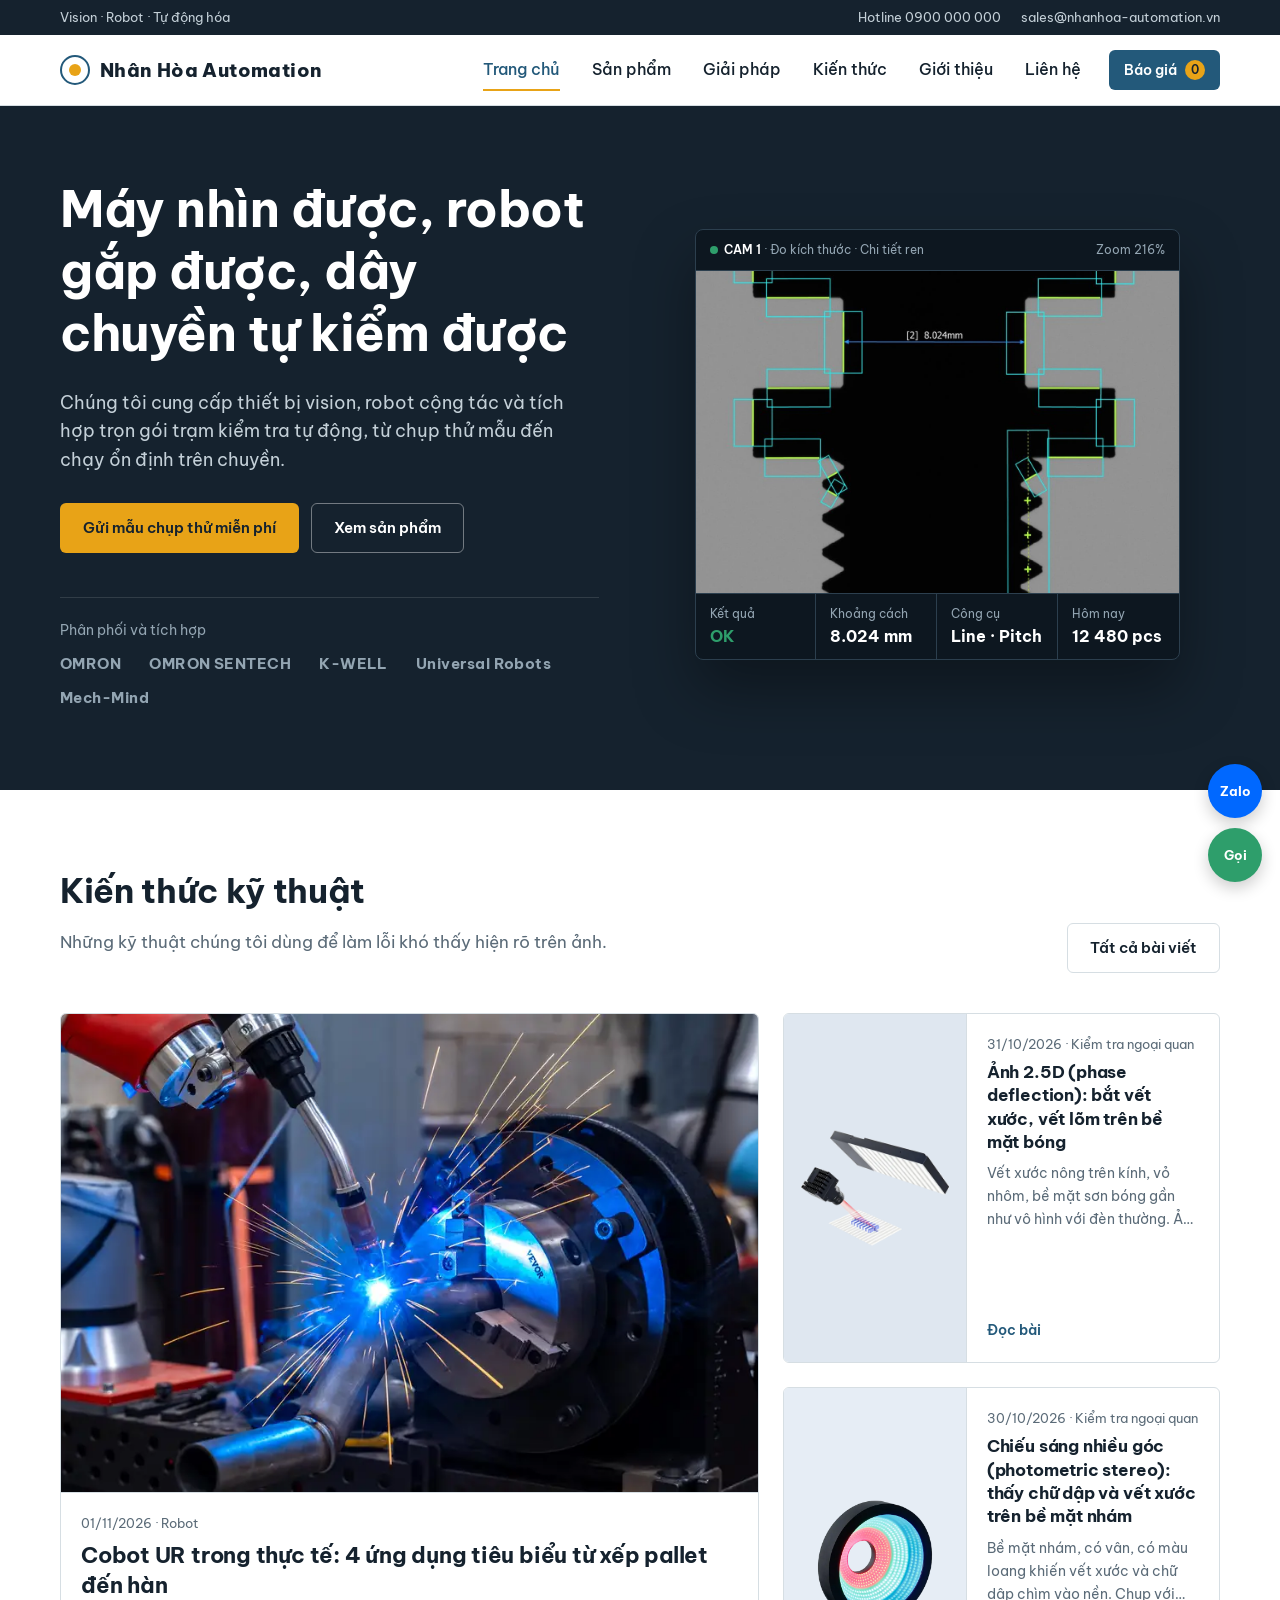
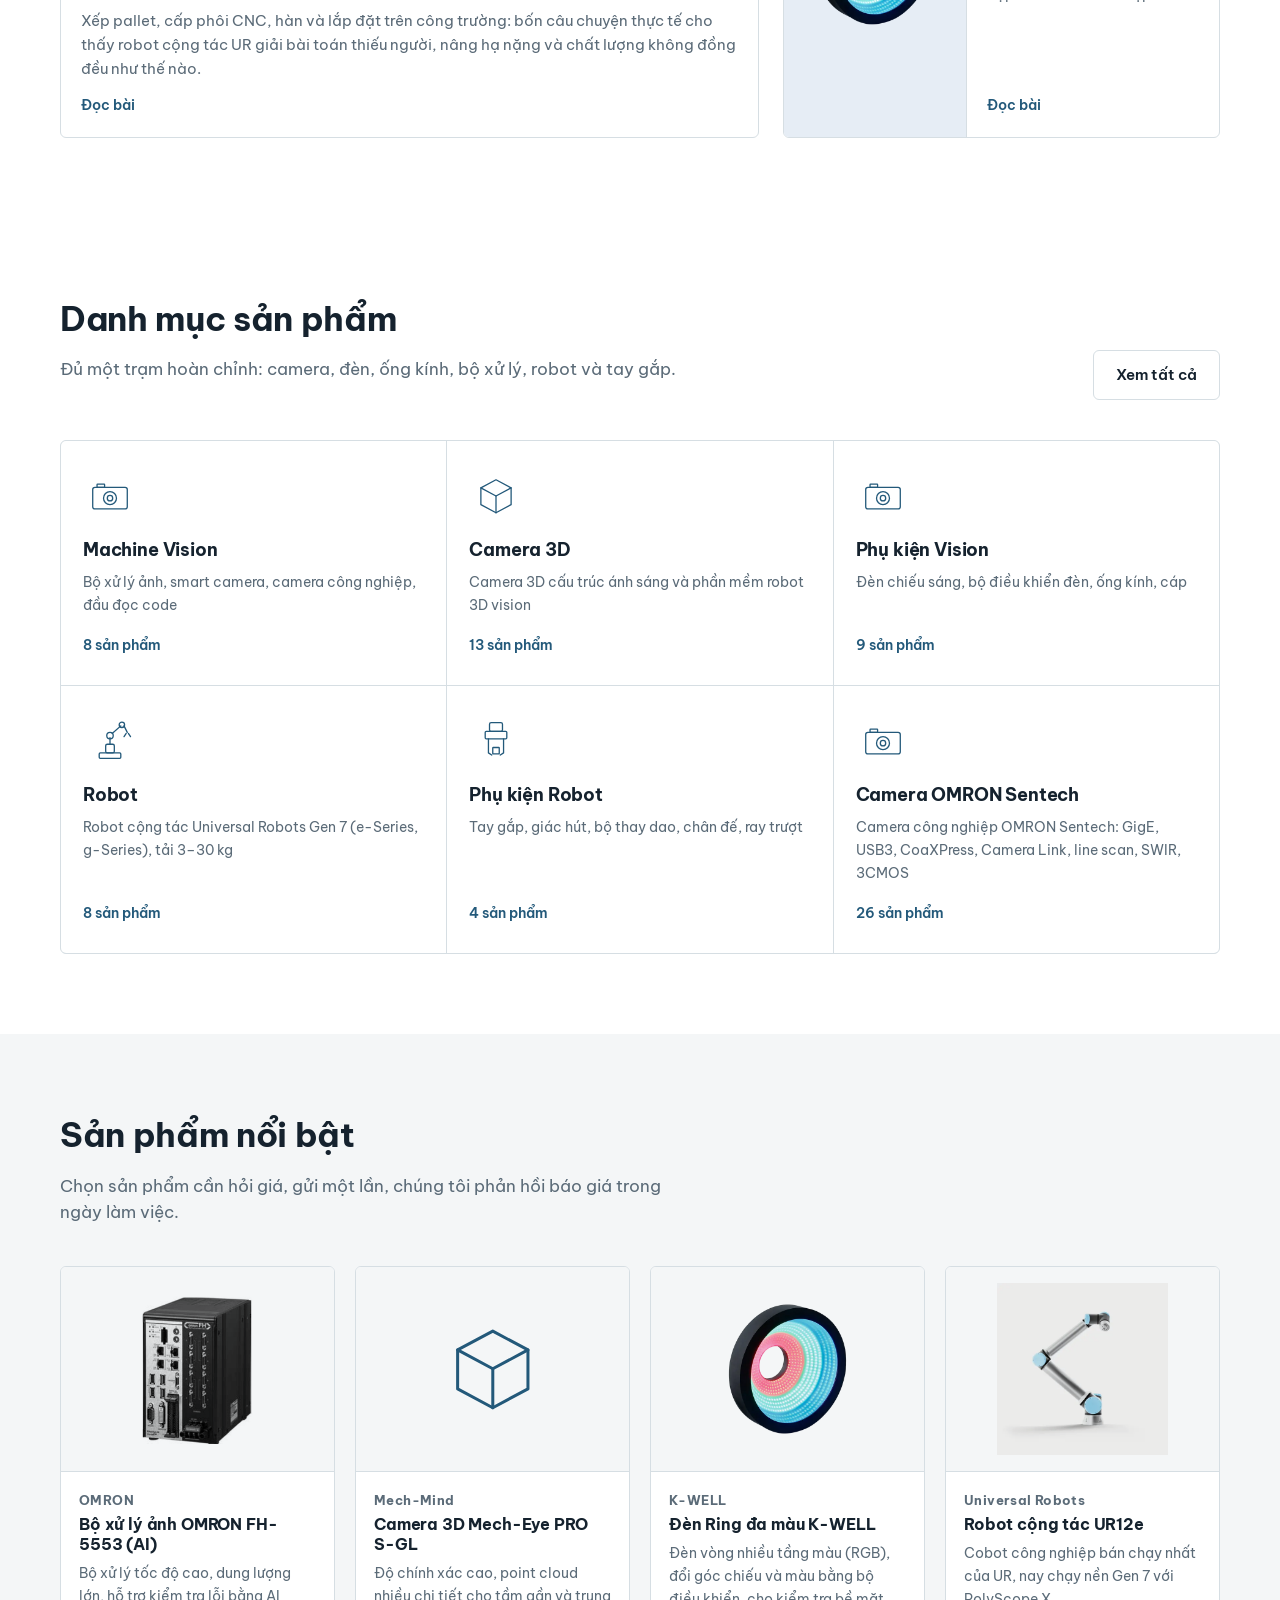
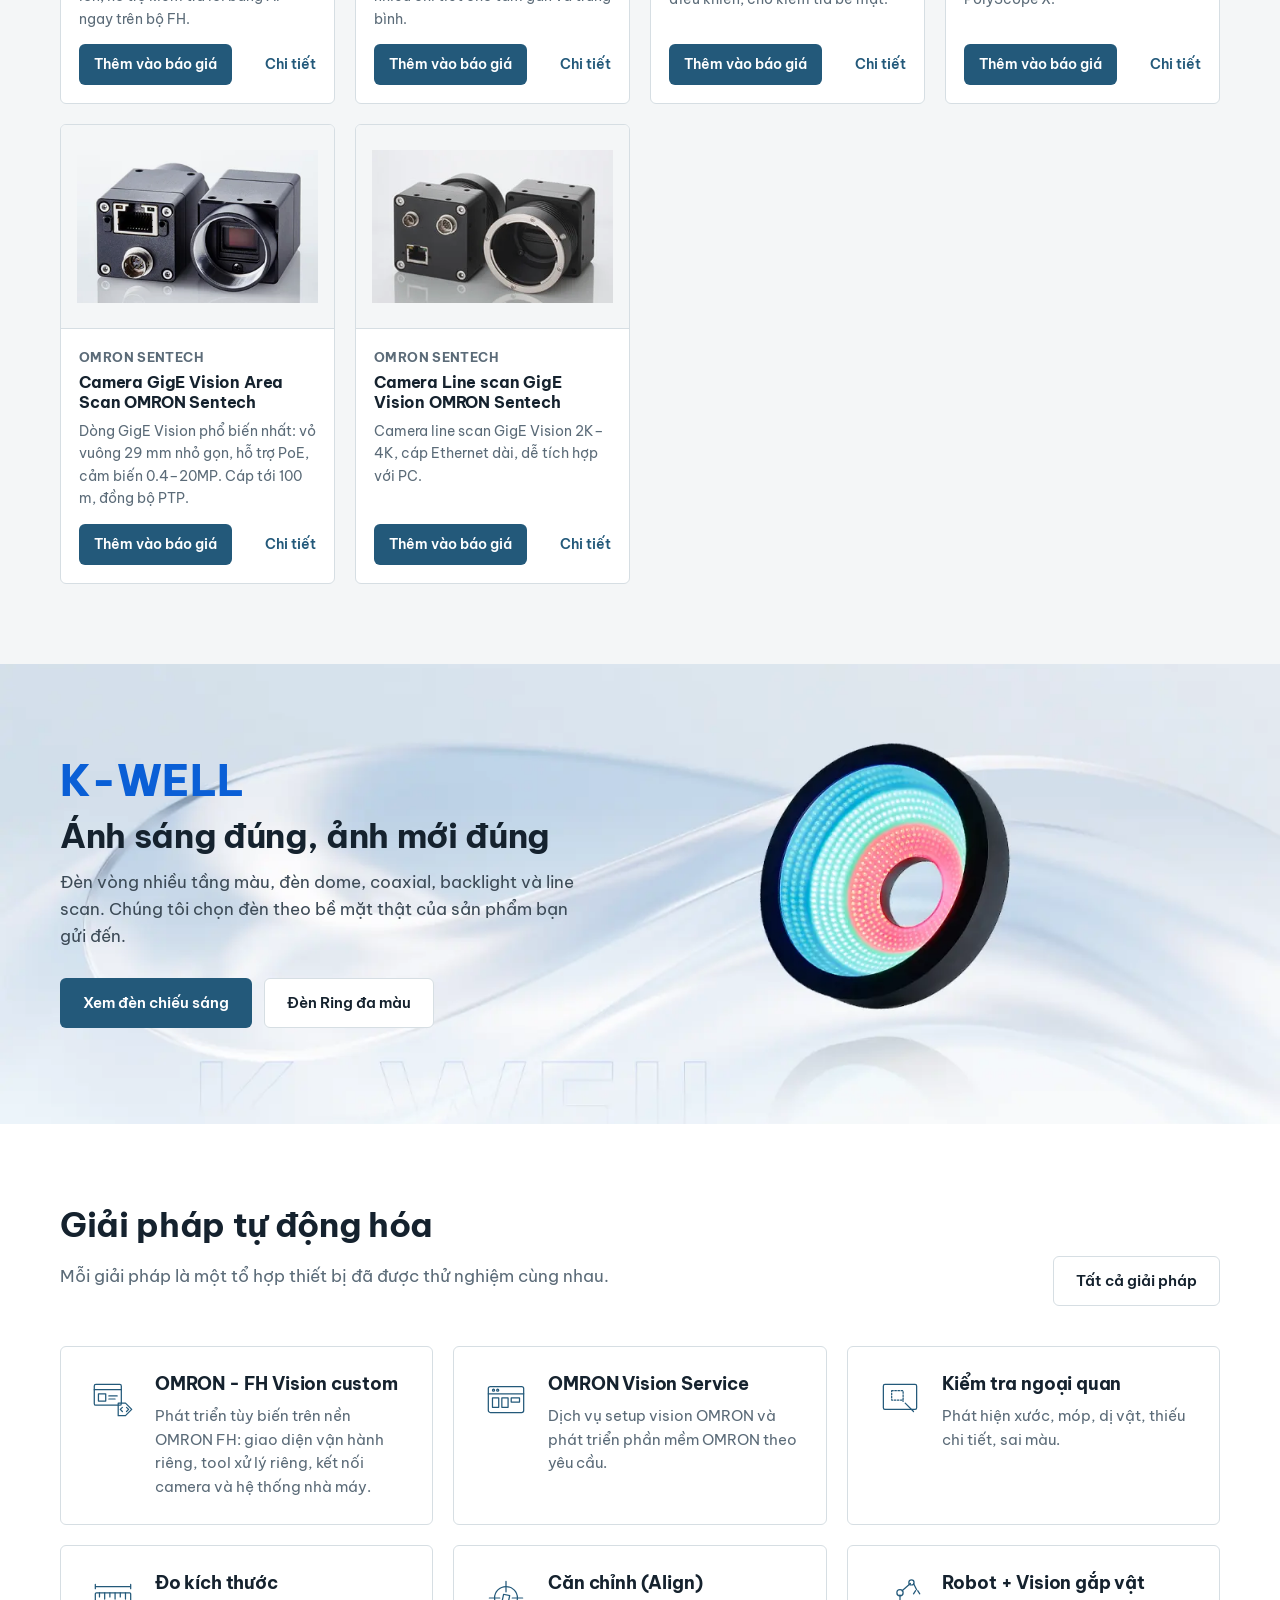
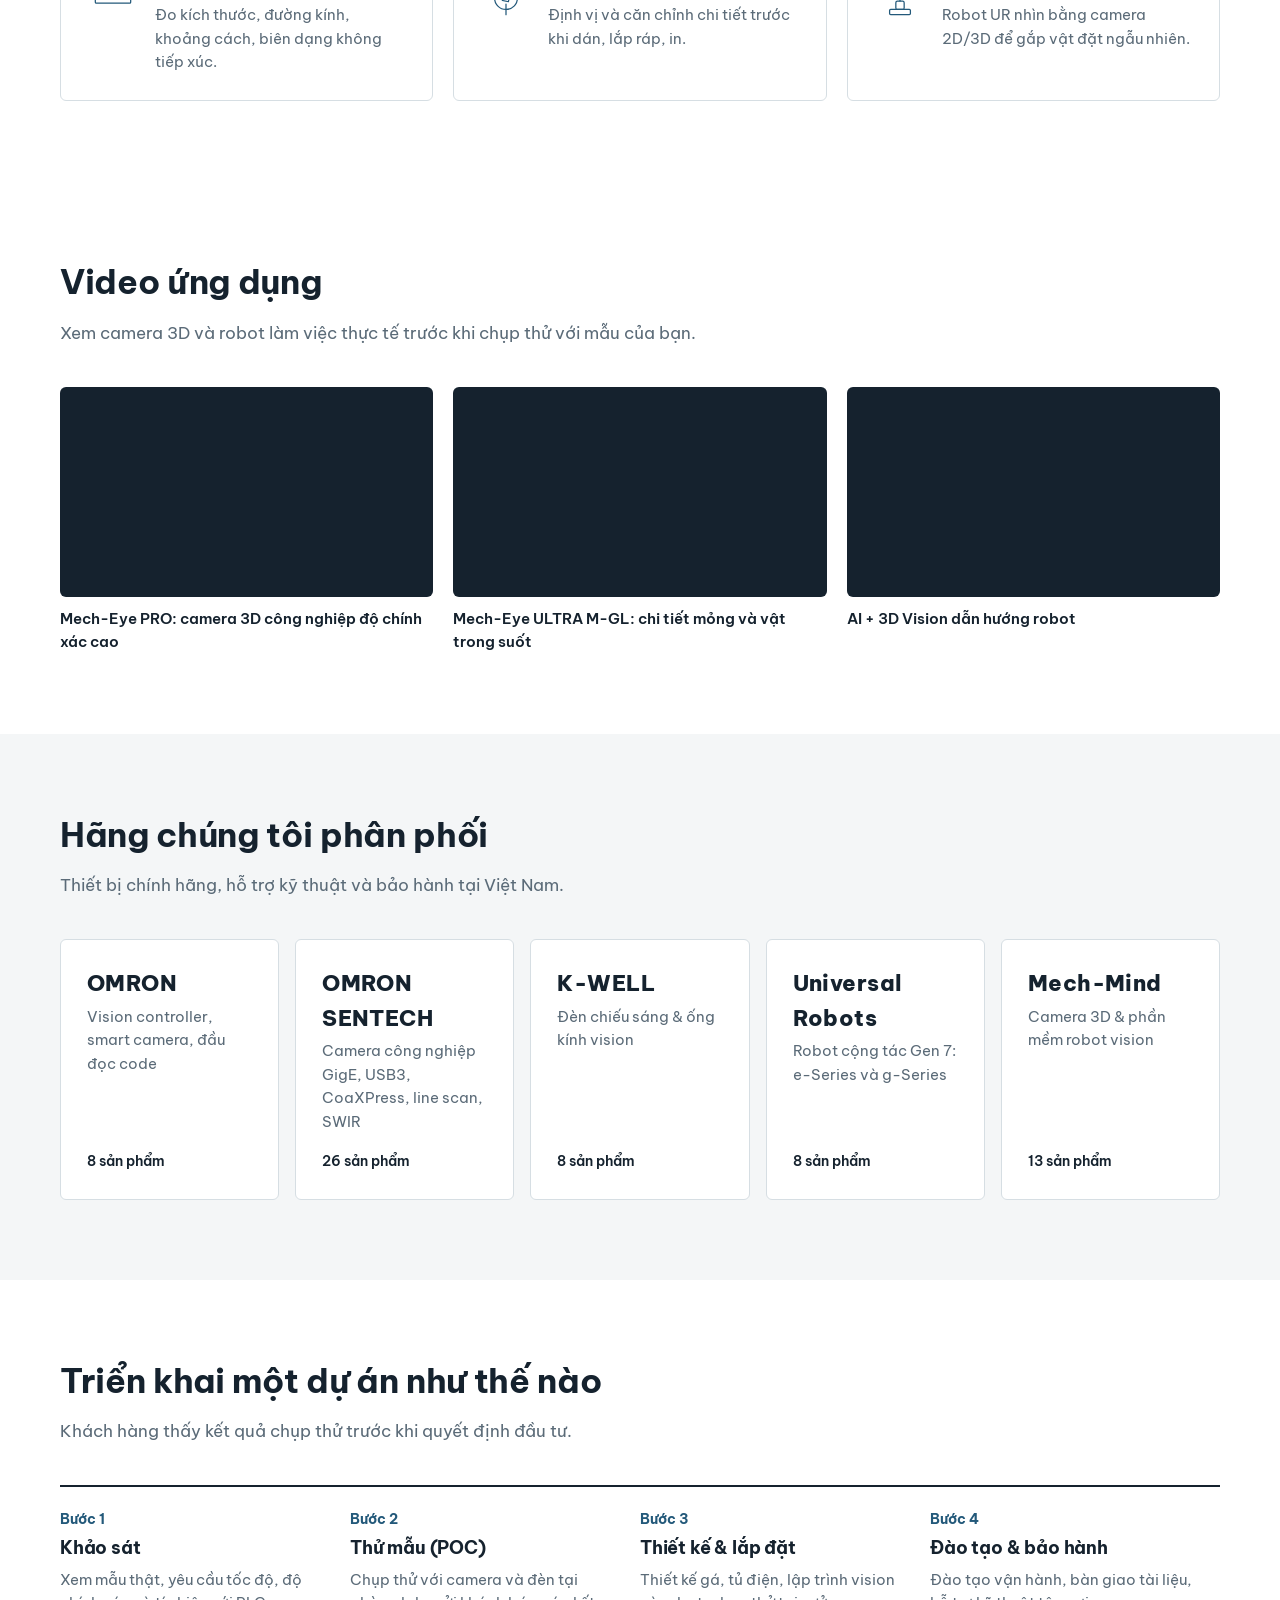
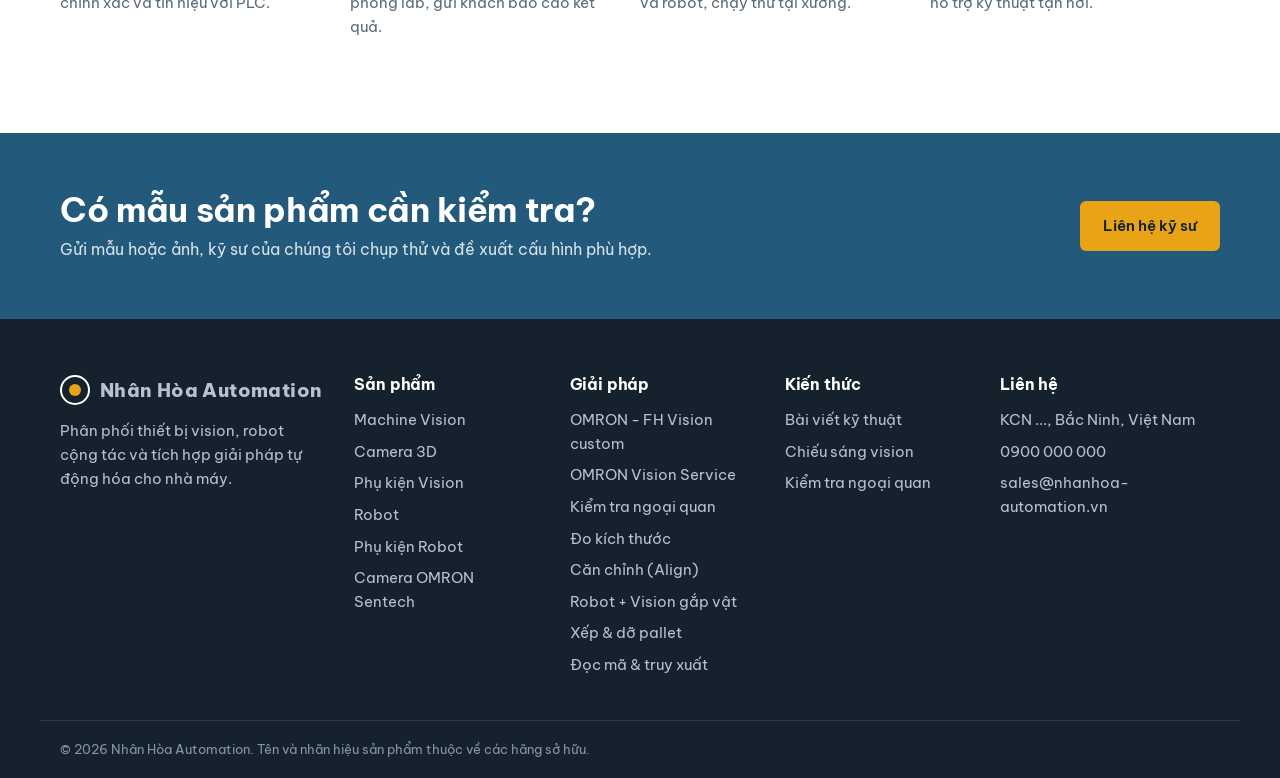
==== index.html @ 7211606a "Website Nhân Hòa Automation: vision, robot và giải pháp tự động hóa Co-Authored-By: Claude Opus 5.5 " ====
<!doctype html>
<html lang="vi">
<head>
  <meta charset="utf-8">
  <meta name="viewport" content="width=device-width, initial-scale=1">
  <title>{SITE} – Thiết bị vision, robot cộng tác và giải pháp tự động hóa</title>
  <meta name="description" content="Phân phối OMRON vision, đèn K-WELL, robot Universal Robots, camera 3D Mech-Mind và tích hợp giải pháp kiểm tra tự động.">
  <link rel="preconnect" href="https://fonts.googleapis.com">
  <link rel="preconnect" href="https://fonts.gstatic.com" crossorigin>
  <link href="https://fonts.googleapis.com/css2?family=Be+Vietnam+Pro:wght@400;500;600;700;800&display=swap" rel="stylesheet">
  <link rel="stylesheet" href="assets/css/style.css">
</head>
<body>
  <header id="site-header"></header>

  <main>
    <!-- HERO -->
    <section class="hero">
      <div class="container hero-in">
        <div>
          <h1>Máy nhìn được, robot gắp được, dây chuyền tự kiểm được</h1>
          <p class="hero-lead">Chúng tôi cung cấp thiết bị vision, robot cộng tác và tích hợp trọn gói trạm kiểm tra tự động, từ chụp thử mẫu đến chạy ổn định trên chuyền.</p>
          <div class="hero-actions">
            <a href="bao-gia.html#lien-he" class="btn btn-amber">Gửi mẫu chụp thử miễn phí</a>
            <a href="san-pham.html" class="btn btn-outline-light">Xem sản phẩm</a>
          </div>
          <div class="hero-brands">
            <span>Phân phối và tích hợp</span>
            <a href="san-pham.html?brand=omron" style="color:inherit">OMRON</a>
            <a href="san-pham.html?brand=sentech" style="color:inherit">OMRON SENTECH</a>
            <a href="san-pham.html?brand=kwell" style="color:inherit">K-WELL</a>
            <a href="san-pham.html?brand=ur" style="color:inherit">Universal Robots</a>
            <a href="san-pham.html?brand=mechmind" style="color:inherit">Mech-Mind</a>
          </div>
        </div>

        <!-- Khung kết quả kiểm tra minh họa -->
        <figure class="viewport" aria-label="Màn hình đo kích thước bằng vision">
          <div class="vp-bar">
            <span><span class="vp-dot"></span><b>CAM 1</b> · Đo kích thước · Chi tiết ren</span>
            <span>Zoom 216%</span>
          </div>
          <div class="vp-stage vp-photo">
            <img src="assets/img/hero/dimension.webp" alt="Màn hình đo kích thước ren trên bộ xử lý ảnh OMRON: khoảng cách 8.024 mm" width="1200" height="800">
          </div>
          <div class="vp-result">
            <div>Kết quả<strong class="is-ok">OK</strong></div>
            <div>Khoảng cách<strong>8.024 mm</strong></div>
            <div>Công cụ<strong>Line · Pitch</strong></div>
            <div>Hôm nay<strong>12 480 pcs</strong></div>
          </div>
        </figure>
      </div>
    </section>

    <!-- BÀI VIẾT NỔI BẬT -->
    <section class="section section-articles">
      <div class="container">
        <div class="section-head section-head-row">
          <div>
            <h2>Kiến thức kỹ thuật</h2>
            <p>Những kỹ thuật chúng tôi dùng để làm lỗi khó thấy hiện rõ trên ảnh.</p>
          </div>
          <a href="kien-thuc.html" class="btn btn-ghost">Tất cả bài viết</a>
        </div>
        <div class="agrid agrid-home" id="article-grid"></div>
      </div>
    </section>

    <!-- DANH MỤC -->
    <section class="section">
      <div class="container">
        <div class="section-head section-head-row">
          <div>
            <h2>Danh mục sản phẩm</h2>
            <p>Đủ một trạm hoàn chỉnh: camera, đèn, ống kính, bộ xử lý, robot và tay gắp.</p>
          </div>
          <a href="san-pham.html" class="btn btn-ghost">Xem tất cả</a>
        </div>
        <div class="cat-grid" id="cat-grid"></div>
      </div>
    </section>

    <!-- SẢN PHẨM NỔI BẬT -->
    <section class="section section-alt">
      <div class="container">
        <div class="section-head">
          <h2>Sản phẩm nổi bật</h2>
          <p>Chọn sản phẩm cần hỏi giá, gửi một lần, chúng tôi phản hồi báo giá trong ngày làm việc.</p>
        </div>
        <div class="pgrid" id="hot-grid"></div>
      </div>
    </section>

    <!-- ĐÈN K-WELL -->
    <section class="light-feature" id="light-feature">
      <div class="container light-feature-in">
        <p class="light-brand">K-WELL</p>
        <h2>Ánh sáng đúng, ảnh mới đúng</h2>
        <p>Đèn vòng nhiều tầng màu, đèn dome, coaxial, backlight và line scan. Chúng tôi chọn đèn theo bề mặt thật của sản phẩm bạn gửi đến.</p>
        <div class="hero-actions">
          <a href="san-pham.html?cat=accessory&sub=lighting" class="btn btn-primary">Xem đèn chiếu sáng</a>
          <a href="chi-tiet.html?id=kwell-ring" class="btn btn-ghost">Đèn Ring đa màu</a>
        </div>
      </div>
    </section>

    <!-- GIẢI PHÁP -->
    <section class="section">
      <div class="container">
        <div class="section-head section-head-row">
          <div>
            <h2>Giải pháp tự động hóa</h2>
            <p>Mỗi giải pháp là một tổ hợp thiết bị đã được thử nghiệm cùng nhau.</p>
          </div>
          <a href="giai-phap.html" class="btn btn-ghost">Tất cả giải pháp</a>
        </div>
        <div class="sol-grid" id="sol-grid"></div>
      </div>
    </section>

    <!-- VIDEO -->
    <section class="section">
      <div class="container">
        <div class="section-head">
          <h2>Video ứng dụng</h2>
          <p>Xem camera 3D và robot làm việc thực tế trước khi chụp thử với mẫu của bạn.</p>
        </div>
        <div class="video-grid" id="video-grid"></div>
      </div>
    </section>

    <!-- HÃNG -->
    <section class="section section-alt" id="gioi-thieu">
      <div class="container">
        <div class="section-head">
          <h2>Hãng chúng tôi phân phối</h2>
          <p>Thiết bị chính hãng, hỗ trợ kỹ thuật và bảo hành tại Việt Nam.</p>
        </div>
        <div class="brand-grid" id="brand-grid"></div>
      </div>
    </section>

    <!-- QUY TRÌNH -->
    <section class="section">
      <div class="container">
        <div class="section-head">
          <h2>Triển khai một dự án như thế nào</h2>
          <p>Khách hàng thấy kết quả chụp thử trước khi quyết định đầu tư.</p>
        </div>
        <ol class="process" id="process"></ol>
      </div>
    </section>

    <!-- CTA -->
    <section class="cta">
      <div class="container cta-in">
        <div>
          <h2>Có mẫu sản phẩm cần kiểm tra?</h2>
          <p>Gửi mẫu hoặc ảnh, kỹ sư của chúng tôi chụp thử và đề xuất cấu hình phù hợp.</p>
        </div>
        <a href="bao-gia.html#lien-he" class="btn btn-amber">Liên hệ kỹ sư</a>
      </div>
    </section>
  </main>

  <footer id="site-footer" class="site-footer"></footer>

  <script src="assets/js/data.js"></script>
  <script src="assets/js/sentech.js"></script>
  <script src="assets/js/main.js"></script>
  <script src="assets/js/articles.js"></script>
  <script>
    initPage("home");

    document.getElementById("article-grid").innerHTML = ARTICLES.filter((a) => a.featured)
      .sort((a, b) => b.date.localeCompare(a.date)).slice(0, 3).map(articleCard).join("");

    document.getElementById("cat-grid").innerHTML = CATEGORIES.map((c) => {
      const n = PRODUCTS.filter((p) => p.cat === c.id).length;
      return `<a class="cat-item" href="san-pham.html?cat=${c.id}">
        ${iconSVG(c.icon)}
        <h3>${c.name}</h3>
        <p>${c.desc}</p>
        <span class="count">${n} sản phẩm</span>
      </a>`;
    }).join("");

    document.getElementById("hot-grid").innerHTML =
      PRODUCTS.filter((p) => p.hot).map(productCard).join("");

    document.getElementById("sol-grid").innerHTML = SOLUTIONS.slice(0, 6).map((s) => `
      <a class="sol-card" href="${s.link || "giai-phap.html#" + s.id}">
        ${iconSVG(s.icon)}
        <div><h3>${s.name}</h3><p>${s.short}</p></div>
      </a>`).join("");

    document.getElementById("light-feature").style.backgroundImage = `url("${LIGHT_BANNER}")`;

    document.getElementById("video-grid").innerHTML = VIDEOS.map((v) =>
      `<figure class="video-item">${videoEmbed(v.id, v.title)}<figcaption>${v.title}</figcaption></figure>`).join("");

    document.getElementById("brand-grid").innerHTML = BRANDS.filter((b) => b.id !== "other").map((b) => `
      <a class="brand-card" href="san-pham.html?brand=${b.id}">
        <span class="brand-name">${b.name}</span>
        <p>${b.note}</p>
        <span class="link-more">${PRODUCTS.filter((p) => p.brand === b.id).length} sản phẩm</span>
      </a>`).join("");

    document.getElementById("process").innerHTML = PROCESS.map((s) =>
      `<li><h3>${s.name}</h3><p>${s.text}</p></li>`).join("");
  </script>
</body>
</html>
---- assets/css/style.css ----
/* =========================================================
   Màu & chữ — đổi màu thương hiệu ở đây
   ========================================================= */
:root {
  --ink: #15222e;        /* chữ chính, nền tối */
  --steel: #23597a;      /* màu thương hiệu */
  --steel-2: #1a4560;
  --amber: #e8a317;      /* điểm nhấn — màu đèn vision */
  --paper: #f4f6f7;      /* nền phụ */
  --white: #ffffff;
  --line: #d6dee3;
  --muted: #5b6b78;
  --ok: #2e9e6b;
  --ng: #d2453a;
  --radius: 6px;
  --shadow: 0 1px 2px rgba(21, 34, 46, .06), 0 6px 18px rgba(21, 34, 46, .06);
  --font: "Be Vietnam Pro", system-ui, -apple-system, "Segoe UI", sans-serif;
  --container: 1200px;
}

* { box-sizing: border-box; }
html { scroll-behavior: smooth; }
body {
  margin: 0;
  font-family: var(--font);
  font-size: 16px;
  line-height: 1.6;
  color: var(--ink);
  background: var(--white);
  -webkit-font-smoothing: antialiased;
}
img { max-width: 100%; display: block; }
a { color: var(--steel); text-decoration: none; }
a:hover { color: var(--steel-2); }
h1, h2, h3, h4 { line-height: 1.25; margin: 0 0 .5em; font-weight: 700; letter-spacing: -.01em; }
h1 { font-size: clamp(2rem, 4.2vw, 3.1rem); }
h2 { font-size: clamp(1.55rem, 2.8vw, 2.1rem); }
h3 { font-size: 1.1rem; }
p { margin: 0 0 1em; }
:focus-visible { outline: 3px solid var(--amber); outline-offset: 2px; }

.container { max-width: var(--container); margin: 0 auto; padding: 0 20px; }
.section { padding: 80px 0; }
.section-alt { background: var(--paper); }
.section-head { max-width: 640px; margin-bottom: 40px; }
.section-head p { color: var(--muted); font-size: 1.05rem; }
.section-head-row { display: flex; justify-content: space-between; align-items: end; gap: 24px; flex-wrap: wrap; max-width: none; }

/* ---------- Nút ---------- */
.btn {
  display: inline-flex; align-items: center; justify-content: center; gap: 8px;
  padding: 12px 22px; border-radius: var(--radius); border: 1.5px solid transparent;
  font: inherit; font-weight: 600; font-size: .95rem; cursor: pointer;
  transition: background .15s, color .15s, border-color .15s;
}
.btn-sm { padding: 8px 14px; font-size: .88rem; }
.btn-primary { background: var(--steel); color: var(--white); }
.btn-primary:hover { background: var(--steel-2); color: var(--white); }
.btn-amber { background: var(--amber); color: var(--ink); }
.btn-amber:hover { background: #d29313; color: var(--ink); }
.btn-ghost { border-color: var(--line); color: var(--ink); background: var(--white); }
.btn-ghost:hover { border-color: var(--steel); color: var(--steel); }
.btn-outline-light { border-color: rgba(255,255,255,.4); color: var(--white); }
.btn-outline-light:hover { border-color: var(--white); color: var(--white); }
.link-more { font-weight: 600; font-size: .9rem; }

/* ---------- Header ---------- */
.topbar { background: var(--ink); color: #c4d0d8; font-size: .82rem; }
.topbar-in { display: flex; justify-content: space-between; gap: 16px; padding: 7px 20px; }
.topbar a { color: #c4d0d8; }
.topbar a:hover { color: var(--white); }
.topbar-r { display: flex; gap: 20px; }

.navbar { background: var(--white); border-bottom: 1px solid var(--line); position: sticky; top: 0; z-index: 50; }
.navbar-in { display: flex; align-items: center; justify-content: space-between; height: 70px; }

.logo { display: flex; align-items: center; gap: 10px; color: var(--ink); font-weight: 800; font-size: 1.2rem; letter-spacing: .02em; }
.logo:hover { color: var(--ink); }
.logo-mark { width: 30px; height: 30px; border: 2.5px solid var(--steel); border-radius: 50%; position: relative; display: inline-block; }
.logo-mark i { position: absolute; inset: 7px; border-radius: 50%; background: var(--amber); }
.logo-light, .logo-light:hover { color: var(--white); }
.logo-light .logo-mark { border-color: var(--white); }

.main-nav { display: flex; align-items: center; gap: 4px; }
.nav-link { color: var(--ink); font-weight: 500; padding: 24px 14px; display: block; position: relative; }
.nav-link:hover { color: var(--steel); }
.nav-link.is-active { color: var(--steel); }
.nav-link.is-active::after { content: ""; position: absolute; left: 14px; right: 14px; bottom: 16px; height: 2px; background: var(--amber); }
.nav-quote { margin-left: 10px; }
.badge { background: var(--amber); color: var(--ink); border-radius: 999px; min-width: 20px; height: 20px; font-size: .75rem; display: inline-grid; place-items: center; padding: 0 6px; }
.menu-toggle { display: none; }
.logo, .nav-link, .nav-quote { white-space: nowrap; }
@media (max-width: 1180px) and (min-width: 901px) {
  .nav-link { padding-left: 9px; padding-right: 9px; font-size: .94rem; }
  .nav-link.is-active::after { left: 9px; right: 9px; }
  .logo { font-size: 1.05rem; }
  .nav-quote { margin-left: 6px; }
}

/* Mega menu */
.has-mega, .has-drop { position: static; }
.has-drop { position: relative; }
.mega {
  position: absolute; left: 0; right: 0; top: 100%;
  background: var(--white); border-top: 1px solid var(--line); border-bottom: 3px solid var(--steel);
  box-shadow: 0 16px 30px rgba(21,34,46,.12);
  visibility: hidden; opacity: 0; transform: translateY(-6px);
  transition: opacity .15s, transform .15s, visibility .15s;
}
.has-mega:hover .mega, .has-mega:focus-within .mega { visibility: visible; opacity: 1; transform: none; }
.mega-in { display: grid; grid-template-columns: 1fr 240px; gap: 32px; padding: 28px 20px; }
.mega-cols { display: grid; grid-template-columns: repeat(6, 1fr); gap: 18px; }
.mega-more { color: var(--steel) !important; font-weight: 600; }
.mega-head { display: flex; align-items: center; gap: 8px; font-weight: 700; color: var(--ink); margin-bottom: 10px; font-size: .95rem; }
.mega-head .ill.mini { width: 26px; height: 26px; color: var(--steel); flex: none; }
.mega-col ul { list-style: none; margin: 0; padding: 0; }
.mega-col li a { display: block; color: var(--muted); font-size: .88rem; padding: 4px 0; }
.mega-col li a:hover { color: var(--steel); }
.mega-side { border-left: 1px solid var(--line); padding-left: 28px; }
.mega-label { font-weight: 700; margin-bottom: 10px; font-size: .95rem; }
.mega-brands { display: grid; gap: 6px; margin-bottom: 18px; }
.mega-brands a { padding: 8px 12px; border: 1px solid var(--line); border-radius: var(--radius); color: var(--ink); font-weight: 600; font-size: .88rem; }
.mega-brands a:hover { border-color: var(--steel); color: var(--steel); }

.drop {
  position: absolute; top: 100%; left: 0; min-width: 240px; list-style: none; margin: 0; padding: 8px 0;
  background: var(--white); border: 1px solid var(--line); border-top: 3px solid var(--steel);
  box-shadow: 0 16px 30px rgba(21,34,46,.12);
  visibility: hidden; opacity: 0; transition: opacity .15s, visibility .15s;
}
.has-drop:hover .drop, .has-drop:focus-within .drop { visibility: visible; opacity: 1; }
.drop a { display: block; padding: 8px 18px; color: var(--ink); font-size: .92rem; }
.drop a:hover { background: var(--paper); color: var(--steel); }

/* ---------- Hero: khung camera kiểm tra ---------- */
.hero { background: var(--ink); color: var(--white); padding: 72px 0 80px; overflow: hidden; }
.hero-in { display: grid; grid-template-columns: 1fr 1.05fr; gap: 56px; align-items: center; }
.hero h1 { color: var(--white); }
.hero-lead { color: #c4d0d8; font-size: 1.12rem; max-width: 520px; }
.hero-actions { display: flex; gap: 12px; flex-wrap: wrap; margin-top: 28px; }
.hero-brands { margin-top: 44px; padding-top: 22px; border-top: 1px solid rgba(255,255,255,.12); display: flex; flex-wrap: wrap; gap: 10px 28px; color: #93a5b2; font-weight: 700; font-size: .95rem; letter-spacing: .03em; }
.hero-brands span:first-child { font-weight: 400; letter-spacing: 0; color: #93a5b2; width: 100%; font-size: .85rem; }

.viewport {
  position: relative; border-radius: 8px; overflow: hidden;
  background: #0d1720; border: 1px solid #2c3f4e;
  box-shadow: 0 30px 60px rgba(0,0,0,.35);
}
.vp-bar { display: flex; justify-content: space-between; align-items: center; padding: 10px 14px; font-size: .78rem; color: #93a5b2; border-bottom: 1px solid #2c3f4e; font-variant-numeric: tabular-nums; }
.vp-bar b { color: var(--white); font-weight: 600; }
.vp-dot { display: inline-block; width: 8px; height: 8px; border-radius: 50%; background: var(--ok); margin-right: 6px; }
.vp-stage { position: relative; aspect-ratio: 4 / 3; }
.vp-stage svg { width: 100%; height: 100%; display: block; }
.vp-stage.vp-photo { aspect-ratio: 3 / 2; background: #000; }
.vp-photo img { width: 100%; height: 100%; object-fit: cover; display: block; }
.vp-result { display: grid; grid-template-columns: repeat(4, 1fr); border-top: 1px solid #2c3f4e; font-size: .78rem; }
.vp-result div { padding: 10px 14px; border-right: 1px solid #2c3f4e; color: #93a5b2; }
.vp-result div:last-child { border-right: 0; }
.vp-result strong { display: block; color: var(--white); font-size: .98rem; font-variant-numeric: tabular-nums; }
.vp-result .is-ok { color: var(--ok); }
.vp-result .is-ng { color: var(--ng); }

/* hiệu ứng duy nhất: ROI hiện lần lượt khi tải trang */
.roi { opacity: 0; animation: roiIn .4s ease forwards; }
.roi:nth-of-type(1) { animation-delay: .5s; }
.roi:nth-of-type(2) { animation-delay: .9s; }
.roi:nth-of-type(3) { animation-delay: 1.3s; }
.roi:nth-of-type(4) { animation-delay: 1.7s; }
.scanline { animation: scan 2.2s ease-in-out .2s 1 forwards; }
@keyframes roiIn { to { opacity: 1; } }
@keyframes scan { from { transform: translateY(0); opacity: .9; } to { transform: translateY(300px); opacity: 0; } }
@media (prefers-reduced-motion: reduce) {
  .roi { animation: none; opacity: 1; }
  .scanline { display: none; }
}

/* ---------- Danh mục trang chủ ---------- */
.cat-grid { display: grid; grid-template-columns: repeat(3, 1fr); gap: 1px; background: var(--line); border: 1px solid var(--line); border-radius: var(--radius); overflow: hidden; }
.cat-item { background: var(--white); padding: 28px 22px; color: var(--ink); display: flex; flex-direction: column; gap: 10px; transition: background .15s; }
.cat-item:hover { background: var(--paper); color: var(--ink); }
.cat-item .ill { width: 54px; height: 54px; color: var(--steel); }
.cat-item h3 { margin: 6px 0 0; }
.cat-item p { color: var(--muted); font-size: .9rem; margin: 0; }
.cat-item .count { margin-top: auto; padding-top: 8px; font-size: .85rem; font-weight: 600; color: var(--steel); }

/* ---------- Hãng ---------- */
.brand-grid { display: grid; grid-template-columns: repeat(5, 1fr); gap: 16px; }
.brand-card { border: 1px solid var(--line); border-radius: var(--radius); padding: 26px; background: var(--white); color: var(--ink); display: flex; flex-direction: column; }
.brand-card:hover { border-color: var(--steel); color: var(--ink); }
.brand-name { font-size: 1.35rem; font-weight: 800; letter-spacing: .02em; margin-bottom: 4px; }
.brand-card p { color: var(--muted); font-size: .92rem; margin-bottom: 16px; }
.brand-card .link-more { margin-top: auto; }

/* ---------- Thẻ sản phẩm ---------- */
.pgrid { display: grid; grid-template-columns: repeat(auto-fill, minmax(250px, 1fr)); gap: 20px; }
.pcard { background: var(--white); border: 1px solid var(--line); border-radius: var(--radius); display: flex; flex-direction: column; overflow: hidden; }
.pcard:hover { border-color: #b5c3cc; }
.pcard-img { aspect-ratio: 4/3; overflow: hidden; position: relative; background: var(--paper); display: grid; place-items: center; border-bottom: 1px solid var(--line); }
.pcard-img .ill { width: 46%; color: var(--steel); }
.pcard-img img { position: absolute; inset: 0; width: 100%; height: 100%; object-fit: contain; padding: 16px; mix-blend-mode: multiply; }
.pcard-body { padding: 18px; display: flex; flex-direction: column; flex: 1; }
.pcard-brand { font-size: .8rem; font-weight: 700; color: var(--muted); letter-spacing: .03em; }
.pcard-title { font-size: 1rem; margin: 4px 0 8px; }
.pcard-title a { color: var(--ink); }
.pcard-title a:hover { color: var(--steel); }
.pcard-text { font-size: .88rem; color: var(--muted); flex: 1; }
.pcard-actions { display: flex; justify-content: space-between; align-items: center; gap: 10px; }

/* ---------- Giải pháp (trang chủ) ---------- */
.sol-grid { display: grid; grid-template-columns: repeat(3, 1fr); gap: 20px; }
.sol-card { background: var(--white); border: 1px solid var(--line); border-radius: var(--radius); padding: 26px; color: var(--ink); display: grid; grid-template-columns: 52px 1fr; gap: 16px; }
.sol-card:hover { border-color: var(--steel); color: var(--ink); }
.sol-card .ill { width: 52px; height: 52px; color: var(--steel); }
.sol-card p { color: var(--muted); font-size: .92rem; margin: 0; }

/* ---------- Quy trình ---------- */
.process { display: grid; grid-template-columns: repeat(4, 1fr); counter-reset: step; border-top: 2px solid var(--ink); }
.process li { list-style: none; padding: 22px 22px 0 0; counter-increment: step; }
.process li::before { content: "Bước " counter(step); display: block; font-size: .85rem; font-weight: 700; color: var(--steel); margin-bottom: 6px; }
.process p { color: var(--muted); font-size: .92rem; }
.process ol, ol.process { padding: 0; margin: 0; }

/* ---------- CTA ---------- */
.cta { background: var(--steel); color: var(--white); padding: 56px 0; }
.cta-in { display: flex; justify-content: space-between; align-items: center; gap: 24px; flex-wrap: wrap; }
.cta h2 { color: var(--white); margin: 0 0 6px; }
.cta p { margin: 0; color: #d6e4ec; }

/* ---------- Trang sản phẩm ---------- */
.page-head { background: var(--paper); border-bottom: 1px solid var(--line); padding: 36px 0 30px; }
.page-head h1 { font-size: clamp(1.7rem, 3vw, 2.3rem); margin-bottom: 6px; }
.page-head p { color: var(--muted); margin: 0; }
.crumbs { font-size: .85rem; color: var(--muted); margin-bottom: 10px; }
.crumbs a { color: var(--muted); }
.crumbs a:hover { color: var(--steel); }

.shop { display: grid; grid-template-columns: 260px 1fr; gap: 36px; padding: 40px 0 80px; }
.filters { position: sticky; top: 90px; align-self: start; }
.f-group { margin-bottom: 26px; }
.f-group h4 { font-size: .95rem; margin-bottom: 10px; }
.f-list { list-style: none; margin: 0; padding: 0; }
.f-list li { margin: 0; }
.f-btn { width: 100%; text-align: left; background: none; border: 0; padding: 7px 10px; border-radius: 4px; font: inherit; font-size: .9rem; color: var(--ink); cursor: pointer; display: flex; justify-content: space-between; }
.f-btn:hover { background: var(--paper); }
.f-btn.is-active { background: var(--steel); color: var(--white); }
.f-btn small { opacity: .7; }
.f-sub { list-style: none; padding: 0 0 4px 12px; margin: 0; }
.f-sub .f-btn { font-size: .85rem; color: var(--muted); }
.f-sub .f-btn.is-active { color: var(--white); }
.f-check { display: flex; gap: 8px; align-items: center; padding: 5px 0; font-size: .9rem; cursor: pointer; }
.f-check input { accent-color: var(--steel); width: 16px; height: 16px; }

.shop-bar { display: flex; justify-content: space-between; align-items: center; gap: 16px; margin-bottom: 20px; flex-wrap: wrap; }
.search { position: relative; flex: 1; max-width: 380px; }
.search input { width: 100%; padding: 10px 14px; border: 1px solid var(--line); border-radius: var(--radius); font: inherit; font-size: .92rem; }
.search input:focus { outline: none; border-color: var(--steel); box-shadow: 0 0 0 3px rgba(35,89,122,.15); }
.result-count { color: var(--muted); font-size: .9rem; }
.empty { padding: 50px 20px; text-align: center; border: 1px dashed var(--line); border-radius: var(--radius); color: var(--muted); }
.filter-toggle { display: none; }

/* ---------- Chi tiết sản phẩm ---------- */
.pd { display: grid; grid-template-columns: minmax(0, 1fr) minmax(0, 1fr); gap: 48px; padding: 40px 0 60px; }
.pd-img { position: relative; overflow: hidden; background: var(--paper); border: 1px solid var(--line); border-radius: var(--radius); aspect-ratio: 1; display: grid; place-items: center; }
.pd-img .ill { width: 50%; color: var(--steel); }
.pd-full { margin: 16px 0 0; border: 1px solid var(--line); border-radius: var(--radius); overflow: hidden; background: var(--white); }
.pd-full img { width: 100%; display: block; }
.pd-full figcaption { font-size: .8rem; color: var(--muted); padding: 8px 12px; border-top: 1px solid var(--line); }
.pd-img img { position: absolute; inset: 0; width: 100%; height: 100%; object-fit: contain; padding: 24px; mix-blend-mode: multiply; }
.qtable .q-thumb img { width: 100%; height: 100%; object-fit: contain; mix-blend-mode: multiply; }
.pd-brand { font-weight: 700; color: var(--muted); letter-spacing: .03em; font-size: .9rem; }
.pd h1 { font-size: clamp(1.6rem, 3vw, 2.2rem); margin: 6px 0 12px; }
.pd-lead { font-size: 1.08rem; color: var(--muted); }
.specs { width: 100%; border-collapse: collapse; margin: 22px 0 26px; font-size: .93rem; }
.specs th, .specs td { text-align: left; padding: 11px 14px; border-bottom: 1px solid var(--line); vertical-align: top; }
.specs th { width: 38%; color: var(--muted); font-weight: 500; background: var(--paper); }
.pd-actions { display: flex; gap: 12px; flex-wrap: wrap; align-items: center; }
.qty { display: inline-flex; border: 1px solid var(--line); border-radius: var(--radius); overflow: hidden; }
.qty button { width: 38px; border: 0; background: var(--paper); font-size: 1.1rem; cursor: pointer; color: var(--ink); }
.qty input { width: 52px; border: 0; text-align: center; font: inherit; }
.note { font-size: .85rem; color: var(--muted); margin-top: 16px; }

/* ---------- Trang giải pháp ---------- */
.sol-block { display: grid; grid-template-columns: minmax(0, 1fr) minmax(0, 1fr); align-items: start; gap: 48px; padding: 60px 0; border-bottom: 1px solid var(--line); scroll-margin-top: 90px; }
.sol-block:last-child { border-bottom: 0; }
.sol-visual { background: var(--ink); border-radius: var(--radius); aspect-ratio: 16/10; display: grid; place-items: center; }
.sol-visual .ill { width: 34%; color: var(--amber); }
.sol-visual.has-img { background: #ecebf2; overflow: hidden; position: relative; }
.sol-visual.has-img img { position: absolute; inset: 0; width: 100%; height: 100%; object-fit: contain; padding: 12px; }
.sol-block p.lead { color: var(--muted); font-size: 1.05rem; }
.stack-list { list-style: none; padding: 0; margin: 18px 0 24px; display: grid; gap: 8px; }
.stack-list a { display: flex; justify-content: space-between; gap: 12px; padding: 10px 14px; border: 1px solid var(--line); border-radius: var(--radius); color: var(--ink); font-size: .92rem; }
.stack-list a:hover { border-color: var(--steel); }
.stack-list span { color: var(--muted); font-size: .82rem; font-weight: 600; }
.sol-nav { display: flex; gap: 8px; flex-wrap: wrap; margin-top: 18px; }
.sol-nav a { padding: 6px 14px; border: 1px solid var(--line); border-radius: 999px; font-size: .88rem; color: var(--ink); background: var(--white); }
.sol-nav a:hover { border-color: var(--steel); color: var(--steel); }

.feature-list { list-style: none; padding: 0; margin: 0 0 8px; display: grid; gap: 8px; }
.feature-list li { position: relative; padding-left: 22px; font-size: .95rem; }
.feature-list li::before { content: ""; position: absolute; left: 2px; top: .6em; width: 8px; height: 8px; background: var(--amber); border-radius: 50%; }

/* ---------- Banner đèn K-WELL ---------- */
.light-feature { background: #e6edf5 no-repeat right center / cover; padding: 96px 0; }
.light-feature-in { max-width: var(--container); }
.light-feature-in > * { max-width: 520px; }
.light-brand { font-size: 2.6rem; font-weight: 800; color: #0a5fd6; letter-spacing: .01em; line-height: 1; margin-bottom: 14px; }
.light-feature h2 { margin-bottom: 12px; }
.light-feature p:not(.light-brand) { color: #3c4a56; font-size: 1.05rem; }
@media (max-width: 900px) {
  .light-feature { background-position: 78% center; padding: 56px 0 260px; position: relative; }
  .light-feature::before { content: ""; position: absolute; inset: 0 0 auto 0; height: 62%; background: linear-gradient(#e6edf5 70%, rgba(230,237,245,0)); }
  .light-feature-in { position: relative; }
}

/* ---------- Bài viết ---------- */
.agrid { display: grid; grid-template-columns: repeat(3, 1fr); gap: 24px; }
.acard { display: flex; flex-direction: column; background: var(--white); border: 1px solid var(--line); border-radius: var(--radius); overflow: hidden; }
.acard:hover { border-color: #b5c3cc; }
.acard-img { aspect-ratio: 16 / 10; display: grid; place-items: center; overflow: hidden; position: relative; border-bottom: 1px solid var(--line); }
.acard-img img { position: absolute; inset: 0; width: 100%; height: 100%; object-fit: contain; padding: 8px; transition: transform .3s; }
.acard:hover .acard-img img { transform: scale(1.04); }
.acard-body { padding: 20px; display: flex; flex-direction: column; flex: 1; }
.acard-meta { font-size: .82rem; color: var(--muted); margin-bottom: 6px; }
.acard-title { font-size: 1.08rem; line-height: 1.35; margin-bottom: 8px; }
.acard-title a { color: var(--ink); }
.acard-title a:hover { color: var(--steel); }
.acard-text { font-size: .9rem; color: var(--muted); display: -webkit-box; -webkit-line-clamp: 3; -webkit-box-orient: vertical; overflow: hidden; margin-bottom: 12px; }
.acard-body .link-more { margin-top: auto; }
/* Trang chủ: bài mới nhất to bên trái */
.agrid-home { grid-template-columns: 1.6fr 1fr; grid-template-rows: auto auto; }
.agrid-home .acard:first-child { grid-row: span 2; }
.agrid-home .acard:first-child .acard-img { aspect-ratio: 16 / 11; }
.agrid-home .acard:first-child .acard-title { font-size: 1.4rem; }
.agrid-home .acard:first-child .acard-text { -webkit-line-clamp: 4; font-size: .95rem; }
.agrid-home .acard:not(:first-child) { flex-direction: row; }
.agrid-home .acard:not(:first-child) .acard-img { aspect-ratio: auto; width: 42%; flex: none; border-bottom: 0; border-right: 1px solid var(--line); }
.sol-nav a.is-active { background: var(--steel); border-color: var(--steel); color: var(--white); }

.article-head { padding-top: 28px; }
.article-head h1 { font-size: clamp(1.7rem, 3.4vw, 2.5rem); margin-top: 6px; max-width: 860px; }
.article-cover { margin: 20px auto 0; }
.article-cover > div { border-radius: var(--radius); aspect-ratio: 21 / 9; position: relative; overflow: hidden; }
.article-cover img { position: absolute; inset: 0; width: 100%; height: 100%; object-fit: contain; }
.acard-img img.is-cover { object-fit: cover; padding: 0; }
.article-cover > div.is-cover img { object-fit: cover; }
.prose th { background: var(--paper); font-weight: 500; color: var(--muted); width: 45%; }
.prose thead th { background: none; color: var(--ink); width: auto; }
.article-source { margin-top: 2em; padding-top: 1em; border-top: 1px solid var(--line); font-size: .88rem; color: var(--muted); }
.article-cover figcaption { font-size: .8rem; color: var(--muted); margin-top: 8px; }
.article-layout { display: grid; grid-template-columns: minmax(0, 1fr) 280px; gap: 56px; padding-top: 36px; padding-bottom: 72px; }
.article-side { position: sticky; top: 90px; align-self: start; }
.article-side h3 { font-size: 1rem; }
.prose { max-width: 720px; font-size: 1.04rem; line-height: 1.75; }
.prose .lead { font-size: 1.15rem; color: #34434f; }
.prose h2 { font-size: 1.45rem; margin: 1.9em 0 .6em; }
.prose ul, .prose ol { padding-left: 1.3em; margin: 0 0 1.2em; }
.prose li { margin-bottom: .45em; }
.prose a { text-decoration: underline; text-underline-offset: 3px; }
.prose table { width: 100%; border-collapse: collapse; margin: 1em 0 1.6em; font-size: .93rem; line-height: 1.5; }
.prose th, .prose td { text-align: left; padding: 10px 12px; border-bottom: 1px solid var(--line); vertical-align: top; }
.prose thead th { border-bottom: 2px solid var(--ink); font-weight: 600; }
@media (max-width: 900px) {
  .agrid, .agrid-home { grid-template-columns: 1fr; }
  .agrid-home .acard:first-child { grid-row: auto; }
  .agrid-home .acard:not(:first-child) { flex-direction: column; }
  .agrid-home .acard:not(:first-child) .acard-img { width: auto; aspect-ratio: 16 / 10; border-right: 0; border-bottom: 1px solid var(--line); }
  .article-layout { grid-template-columns: 1fr; gap: 28px; }
  .article-side { position: static; }
  .article-cover > div { aspect-ratio: 16 / 10; }
  .prose table { display: block; overflow-x: auto; }
}

/* ---------- Trang dịch vụ OMRON ---------- */
.svc-hero { background: var(--ink); color: var(--white); padding: 40px 0 64px; }
.svc-hero-in { display: grid; grid-template-columns: 1.1fr 1fr; gap: 48px; align-items: center; }
.svc-hero h1 { color: var(--white); margin-top: 14px; }
.crumbs-light, .crumbs-light a { color: #93a5b2; }
.crumbs-light a:hover { color: var(--white); }
.svc-hero-img { margin: 0; border-radius: 8px; overflow: hidden; background: #ecebf2; aspect-ratio: 4 / 3.4; }
.svc-hero-img img { width: 100%; height: 100%; object-fit: cover; object-position: center 35%; }
.svc-models { list-style: none; padding: 22px 0 0; margin: 36px 0 0; border-top: 1px solid rgba(255,255,255,.12); display: flex; flex-wrap: wrap; gap: 8px; }
.svc-models li { padding: 5px 12px; border: 1px solid rgba(255,255,255,.22); border-radius: 999px; font-size: .85rem; color: #c4d0d8; }
.svc-split { display: grid; grid-template-columns: 1fr 1fr; gap: 24px; }
.svc-card { border: 1px solid var(--line); border-radius: var(--radius); padding: 28px; border-top: 4px solid var(--steel); scroll-margin-top: 90px; }
.svc-card:nth-child(2) { border-top-color: var(--amber); }
.svc-card-head { display: grid; grid-template-columns: 56px 1fr; gap: 16px; margin-bottom: 18px; }
.svc-card-head h3 { font-size: 1.35rem; margin-bottom: 4px; }
.svc-card-head p { color: var(--muted); margin: 0; font-size: .95rem; }
.svc-ico .ill { width: 56px; height: 56px; color: var(--steel); }
.svc-card .feature-list li { font-size: .94rem; }
.svc-cases { display: grid; grid-template-columns: repeat(3, 1fr); gap: 1px; background: var(--line); border: 1px solid var(--line); border-radius: var(--radius); overflow: hidden; }
.svc-case { background: var(--white); padding: 24px; }
.svc-case h3 { font-size: 1.02rem; margin-bottom: 6px; }
.svc-case p { color: var(--muted); font-size: .92rem; margin: 0; }
.process-6 { grid-template-columns: repeat(6, 1fr); }
.process-6 li { padding-right: 16px; }
.svc-plans { display: grid; grid-template-columns: repeat(3, 1fr); gap: 20px; }
.svc-plan { background: var(--white); border: 1px solid var(--line); border-radius: var(--radius); padding: 24px; }
.svc-plan h3 { font-size: 1.05rem; }
.svc-plan p { color: var(--muted); font-size: .93rem; margin: 0; }
.svc-faq { max-width: 860px; }
.svc-faq details { border-bottom: 1px solid var(--line); padding: 16px 0; }
.svc-faq summary { cursor: pointer; font-weight: 600; list-style: none; display: flex; justify-content: space-between; gap: 16px; }
.svc-faq summary::-webkit-details-marker { display: none; }
.svc-faq summary::after { content: "+"; color: var(--steel); font-size: 1.3rem; line-height: 1; }
.svc-faq details[open] summary::after { content: "−"; }
.svc-faq details p { color: var(--muted); margin: 10px 0 0; }
@media (max-width: 1080px) { .process-6 { grid-template-columns: repeat(3, 1fr); } }
@media (max-width: 900px) {
  .svc-hero-in, .svc-split { grid-template-columns: 1fr; }
  .svc-cases, .svc-plans { grid-template-columns: 1fr; }
  .process-6 { grid-template-columns: repeat(2, 1fr); }
}
@media (max-width: 600px) { .process-6 { grid-template-columns: 1fr; } }

/* ---------- Bảng model (Sentech) ---------- */
.models { padding: 8px 0 64px; scroll-margin-top: 90px; }
.models-bar { display: flex; flex-wrap: wrap; gap: 12px; align-items: center; justify-content: space-between; margin-bottom: 14px; }
.models-bar .search { max-width: 320px; }
.seg { display: inline-flex; border: 1px solid var(--line); border-radius: var(--radius); overflow: hidden; }
.seg button { border: 0; background: var(--white); padding: 8px 14px; font: inherit; font-size: .88rem; cursor: pointer; color: var(--ink); }
.seg button + button { border-left: 1px solid var(--line); }
.seg button.is-active { background: var(--steel); color: var(--white); }
.mtable-wrap { overflow-x: auto; border: 1px solid var(--line); border-radius: var(--radius); }
.mtable { width: 100%; border-collapse: collapse; font-size: .84rem; white-space: nowrap; }
.mtable th { position: sticky; top: 0; background: var(--paper); text-align: left; padding: 10px 12px; font-weight: 600; color: var(--muted); border-bottom: 1px solid var(--line); }
.mtable td { padding: 9px 12px; border-bottom: 1px solid var(--line); }
.mtable tr:last-child td { border-bottom: 0; }
.mtable tbody tr:hover { background: #f8fafb; }
.mtable td:first-child { font-weight: 600; }
.mtable th:first-child, .mtable td:first-child { position: sticky; left: 0; z-index: 1; background: var(--white); box-shadow: 1px 0 0 var(--line); }
.mtable th:last-child, .mtable td:last-child { position: sticky; right: 0; z-index: 1; background: var(--white); box-shadow: -1px 0 0 var(--line); }
.mtable th:first-child, .mtable th:last-child { background: var(--paper); z-index: 2; }
.mtable tbody tr:hover td { background: #f8fafb; }
.tag-new { display: inline-block; margin-left: 6px; padding: 1px 6px; border-radius: 3px; background: var(--amber); color: var(--ink); font-size: .7rem; font-weight: 700; vertical-align: 1px; }
.btn-xs { padding: 5px 10px; font-size: .8rem; }
.source-note { font-size: .82rem; color: var(--muted); margin-top: 10px; }

/* ---------- Video ---------- */
.video { position: relative; aspect-ratio: 16 / 9; background: var(--ink); border-radius: var(--radius); overflow: hidden; }
.video iframe { position: absolute; inset: 0; width: 100%; height: 100%; border: 0; }
.video-grid { display: grid; grid-template-columns: repeat(3, 1fr); gap: 20px; }
.video-item { margin: 0; }
.video-item figcaption { font-size: .92rem; font-weight: 600; margin-top: 10px; }
@media (max-width: 900px) { .video-grid { grid-template-columns: 1fr; } }

/* ---------- Trang báo giá ---------- */
.quote-wrap { display: grid; grid-template-columns: 1.2fr 1fr; gap: 40px; padding: 40px 0 80px; }
.qtable { width: 100%; border-collapse: collapse; font-size: .92rem; }
.qtable th { text-align: left; font-weight: 600; color: var(--muted); padding: 10px; border-bottom: 2px solid var(--ink); font-size: .85rem; }
.qtable td { padding: 12px 10px; border-bottom: 1px solid var(--line); vertical-align: middle; }
.qtable .q-name { display: flex; gap: 12px; align-items: center; }
.qtable .q-thumb { width: 52px; height: 52px; background: var(--paper); border-radius: 4px; display: grid; place-items: center; flex: none; }
.qtable .q-thumb .ill { width: 70%; color: var(--steel); }
.q-remove { background: none; border: 0; color: var(--ng); cursor: pointer; font: inherit; font-size: .85rem; }
.form { background: var(--paper); border: 1px solid var(--line); border-radius: var(--radius); padding: 28px; scroll-margin-top: 90px; }
.form h2 { font-size: 1.4rem; }
.field { margin-bottom: 14px; }
.field label { display: block; font-size: .88rem; font-weight: 600; margin-bottom: 5px; }
.field input, .field textarea, .field select { width: 100%; padding: 10px 12px; border: 1px solid var(--line); border-radius: var(--radius); font: inherit; font-size: .93rem; background: var(--white); }
.field input:focus, .field textarea:focus, .field select:focus { outline: none; border-color: var(--steel); box-shadow: 0 0 0 3px rgba(35,89,122,.15); }
.field-row { display: grid; grid-template-columns: 1fr 1fr; gap: 12px; }
.req { color: var(--ng); }
.form-ok { background: #e6f4ed; border: 1px solid #b7dfc9; color: #1d6b47; padding: 14px; border-radius: var(--radius); margin-top: 14px; }
.contact-box { margin-top: 24px; display: grid; gap: 10px; font-size: .93rem; }
.contact-box strong { display: block; font-size: .82rem; color: var(--muted); font-weight: 600; }

/* ---------- Footer ---------- */
.site-footer { background: var(--ink); color: #b6c3cc; padding: 56px 0 0; font-size: .92rem; }
.footer-grid { display: grid; grid-template-columns: 1.4fr 1fr 1fr 1fr 1.2fr; gap: 32px; }
.site-footer h4 { color: var(--white); font-size: .98rem; margin-bottom: 14px; }
.site-footer ul { list-style: none; margin: 0; padding: 0; display: grid; gap: 8px; }
.site-footer a { color: #b6c3cc; }
.site-footer a:hover { color: var(--white); }
.footer-about { margin-top: 14px; max-width: 300px; }
.footer-bottom { border-top: 1px solid rgba(255,255,255,.1); margin-top: 44px; padding: 18px 20px; font-size: .82rem; color: #8597a4; }

/* Nút nổi + thông báo */
.fab { position: fixed; right: 18px; bottom: 18px; display: grid; gap: 10px; z-index: 60; }
.fab-btn { width: 54px; height: 54px; border-radius: 50%; display: grid; place-items: center; color: var(--white); font-weight: 700; font-size: .8rem; box-shadow: 0 6px 16px rgba(0,0,0,.2); }
.fab-btn:hover { color: var(--white); filter: brightness(1.1); }
.fab-zalo { background: #0068ff; }
.fab-call { background: var(--ok); }
.toast { position: fixed; left: 50%; bottom: 24px; transform: translate(-50%, 20px); background: var(--ink); color: var(--white); padding: 12px 18px; border-radius: var(--radius); font-size: .92rem; opacity: 0; visibility: hidden; transition: all .2s; z-index: 70; }
.toast.show { opacity: 1; visibility: visible; transform: translate(-50%, 0); }
.toast a { color: var(--amber); margin-left: 10px; font-weight: 600; }

/* =========================================================
   Responsive
   ========================================================= */
@media (max-width: 1080px) {
  .mega-cols { grid-template-columns: repeat(3, 1fr); }
  .cat-grid { grid-template-columns: repeat(2, 1fr); }
  .brand-grid { grid-template-columns: repeat(2, 1fr); }
  .sol-grid { grid-template-columns: repeat(2, 1fr); }
}

@media (max-width: 900px) {
  .topbar-in > span:first-child { display: none; }
  .menu-toggle { display: inline-flex; padding: 8px 14px; border: 1px solid var(--line); background: var(--white); border-radius: var(--radius); font: inherit; font-weight: 600; cursor: pointer; }
  .main-nav { display: none; position: absolute; top: 70px; left: 0; right: 0; background: var(--white); flex-direction: column; align-items: stretch; border-bottom: 1px solid var(--line); padding: 8px 20px 20px; max-height: calc(100vh - 110px); overflow-y: auto; }
  .main-nav.open { display: flex; }
  .nav-link { padding: 12px 0; border-bottom: 1px solid var(--line); }
  .nav-link.is-active::after { display: none; }
  .mega, .drop { display: none; }
  .nav-quote { margin: 14px 0 0; }

  .hero-in { grid-template-columns: 1fr; gap: 40px; }
  .hero { padding: 48px 0 56px; }
  .pd, .sol-block, .quote-wrap { grid-template-columns: 1fr; gap: 28px; }
  .shop { grid-template-columns: 1fr; }
  .filters { position: static; display: none; }
  .filters.open { display: block; }
  .filter-toggle { display: inline-flex; }
  .process { grid-template-columns: repeat(2, 1fr); }
  .footer-grid { grid-template-columns: 1fr 1fr; }
}

@media (max-width: 600px) {
  .section { padding: 56px 0; }
  .container { padding: 0 16px; }
  .cat-grid, .brand-grid, .sol-grid, .process { grid-template-columns: 1fr; }
  .vp-result { grid-template-columns: repeat(2, 1fr); }
  .vp-result div:nth-child(2) { border-right: 0; }
  .vp-result div:nth-child(-n+2) { border-bottom: 1px solid #2c3f4e; }
  .field-row { grid-template-columns: 1fr; }
  .footer-grid { grid-template-columns: 1fr; }
  .topbar-r a:last-child { display: none; }
  .qtable th:nth-child(1) { width: auto; }
}
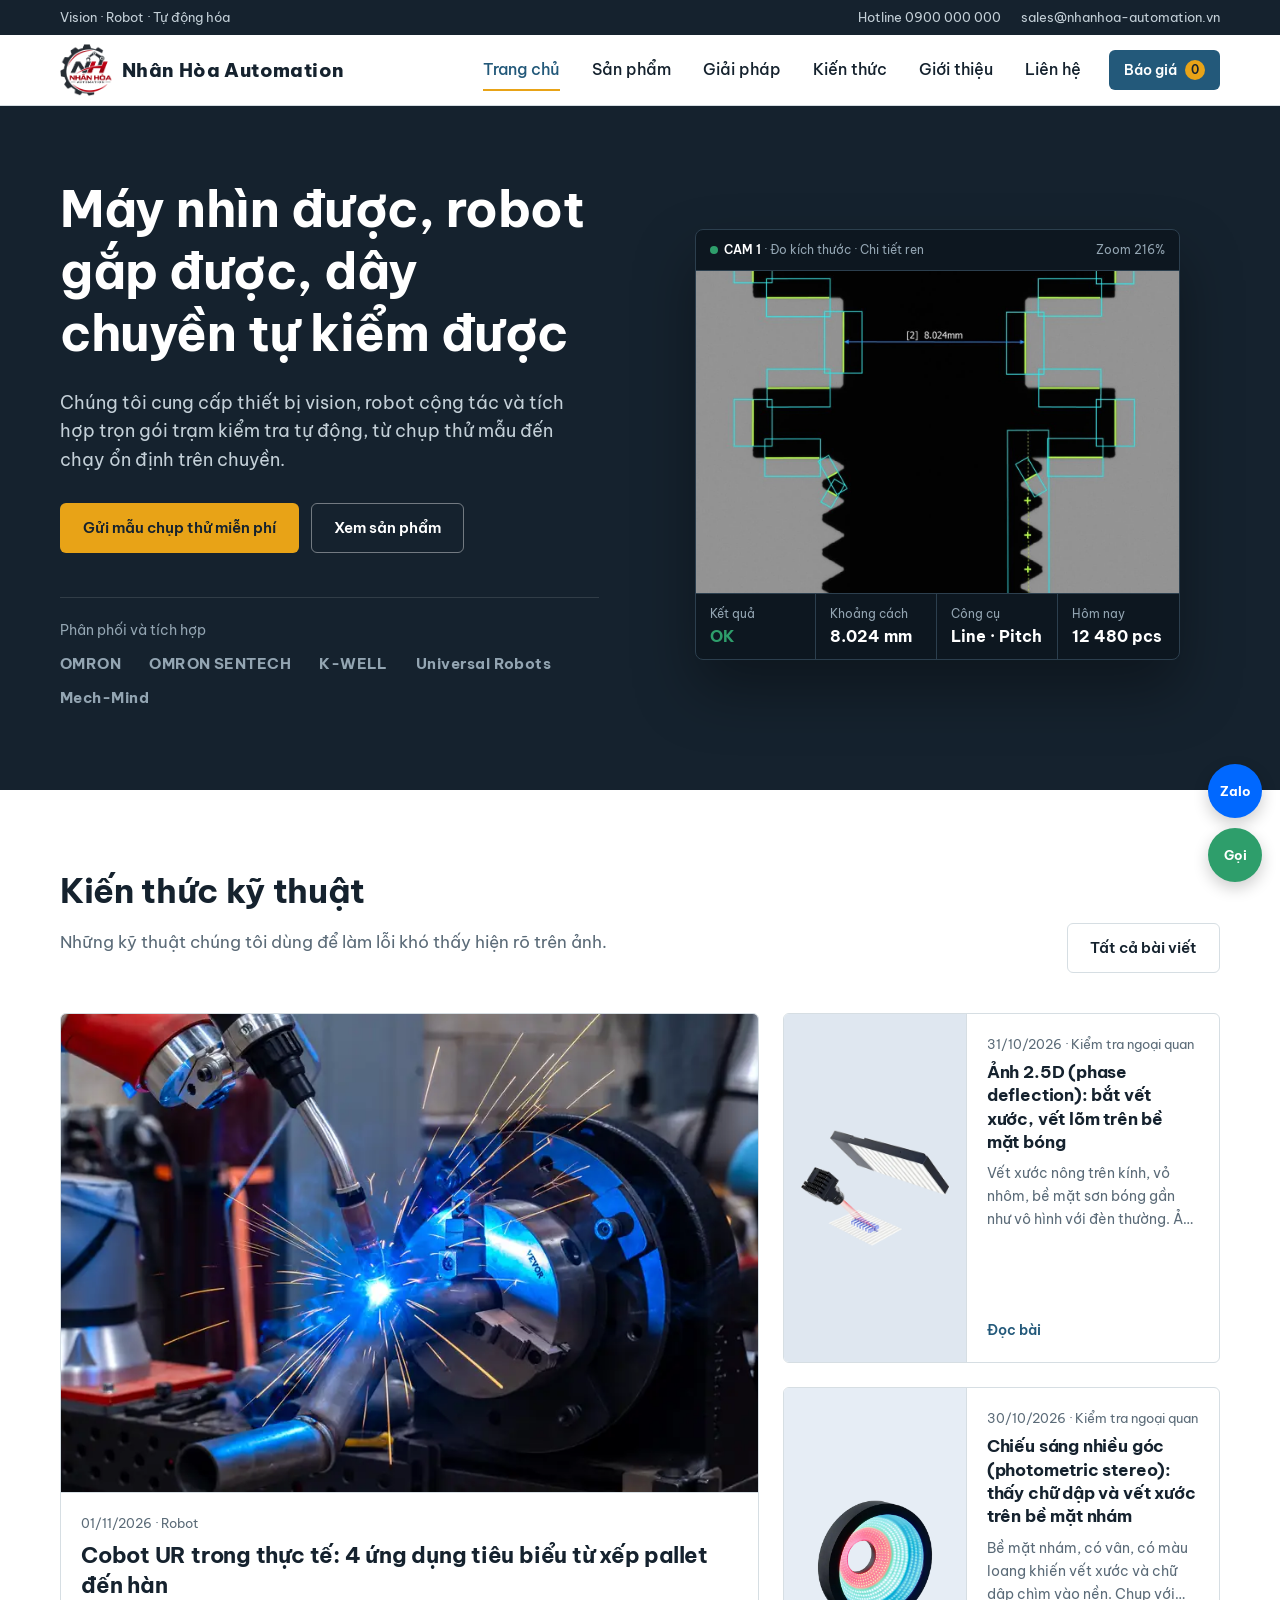
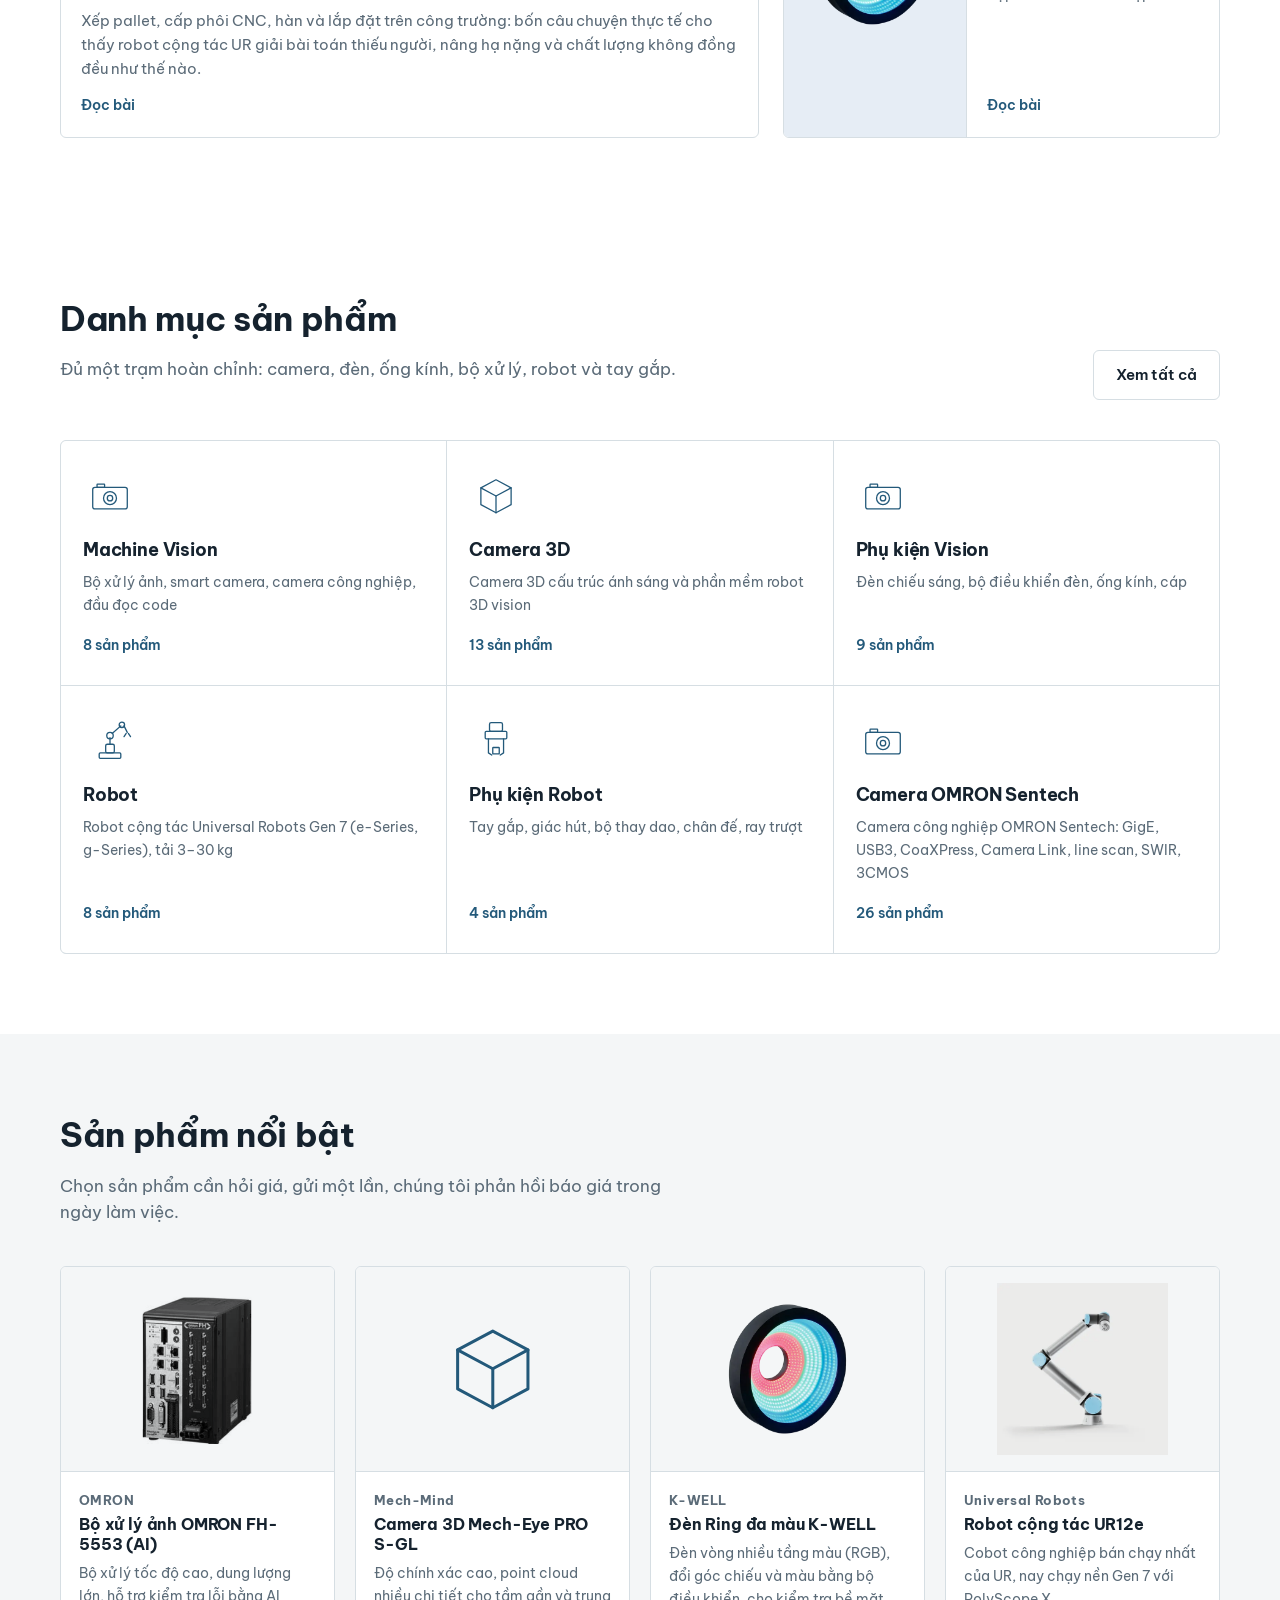
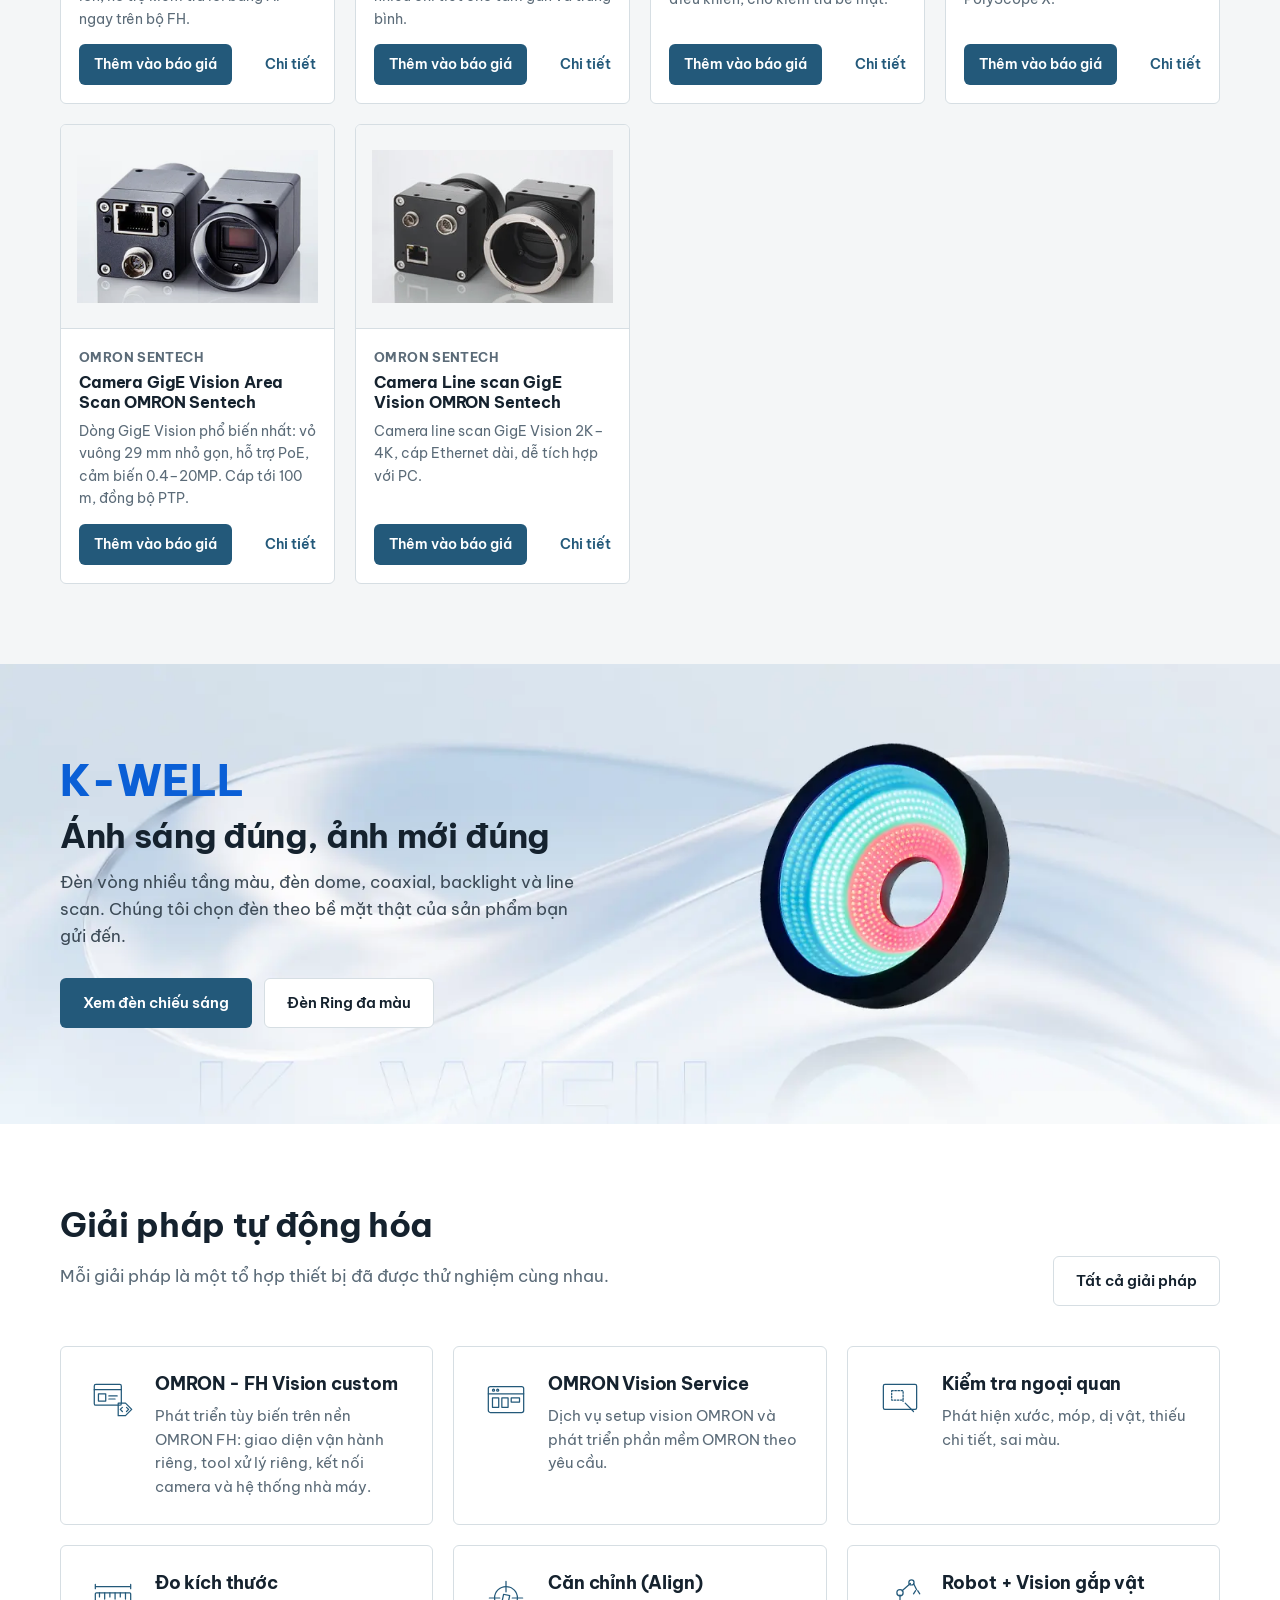
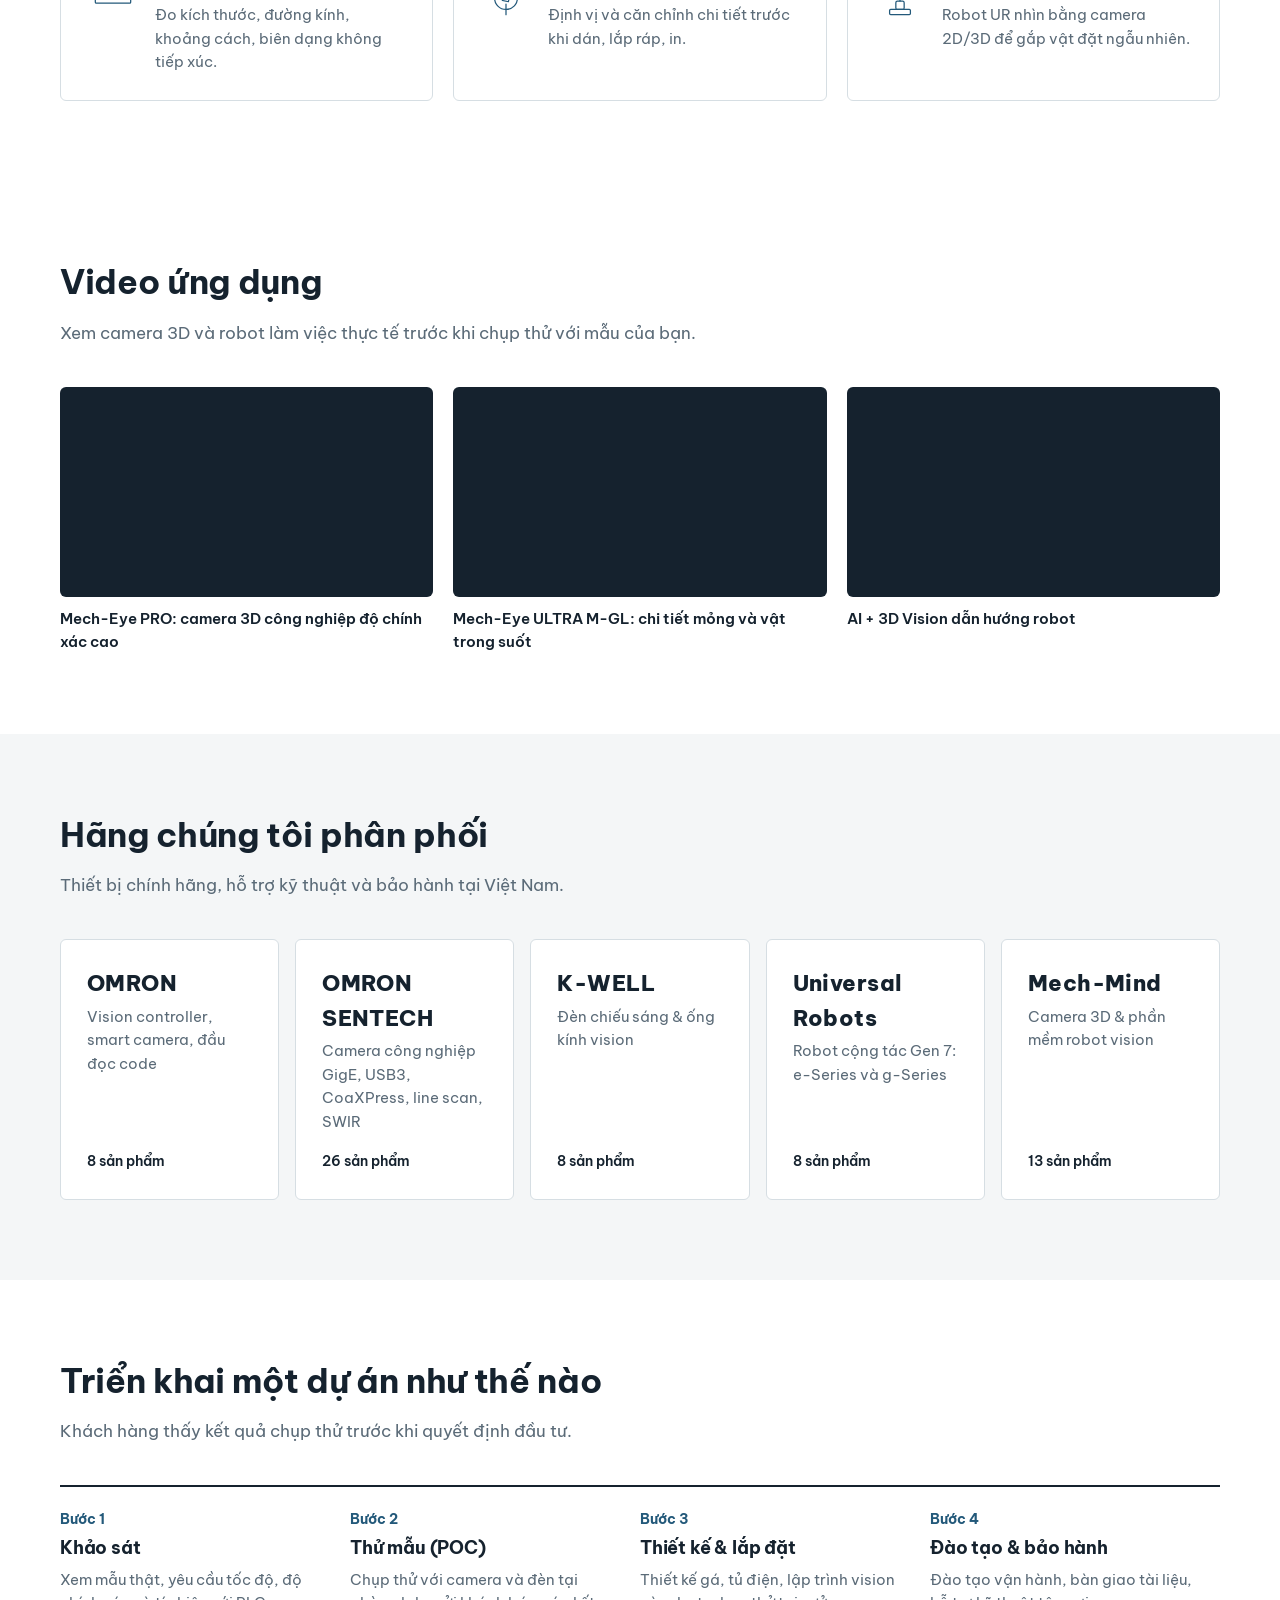
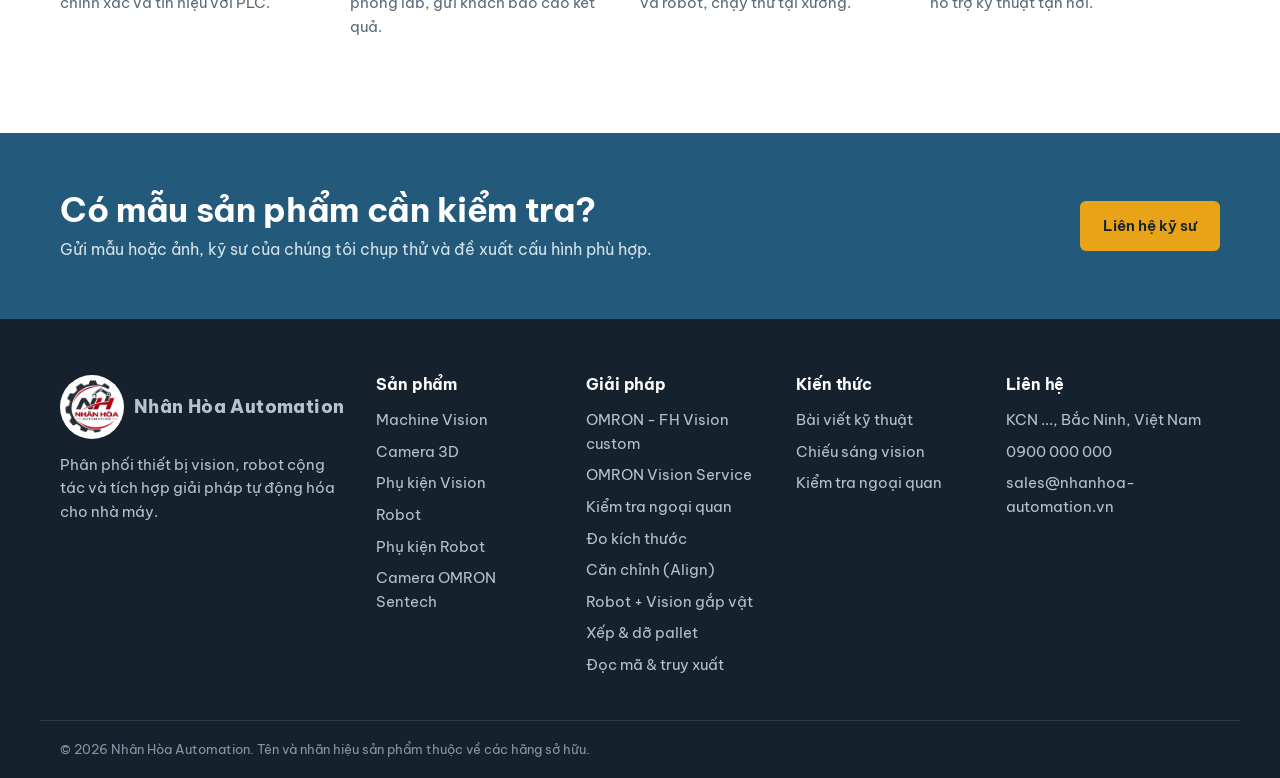
==== commit ac81e838: "Thêm logo Nhân Hòa Automation: header, footer, favicon, ảnh chia sẻ link Co-Authored-By: Claude Opus" ====
--- a/index.html
+++ b/index.html
@@ -3,6 +3,14 @@
 <head>
   <meta charset="utf-8">
   <meta name="viewport" content="width=device-width, initial-scale=1">
+  <link rel="icon" type="image/png" sizes="32x32" href="assets/img/brand/favicon-32.png">
+  <link rel="apple-touch-icon" href="assets/img/brand/apple-touch-icon.png">
+  <meta name="theme-color" content="#15222e">
+  <meta property="og:site_name" content="Nhân Hòa Automation">
+  <meta property="og:type" content="website">
+  <meta property="og:image" content="https://nguyendinhdz.github.io/nhanhoa-automation/assets/img/brand/og-image.jpg">
+  <meta property="og:image:width" content="1200">
+  <meta property="og:image:height" content="630">
   <title>{SITE} – Thiết bị vision, robot cộng tác và giải pháp tự động hóa</title>
   <meta name="description" content="Phân phối OMRON vision, đèn K-WELL, robot Universal Robots, camera 3D Mech-Mind và tích hợp giải pháp kiểm tra tự động.">
   <link rel="preconnect" href="https://fonts.googleapis.com">
--- a/assets/css/style.css
+++ b/assets/css/style.css
@@ -76,10 +76,11 @@
 
 .logo { display: flex; align-items: center; gap: 10px; color: var(--ink); font-weight: 800; font-size: 1.2rem; letter-spacing: .02em; }
 .logo:hover { color: var(--ink); }
-.logo-mark { width: 30px; height: 30px; border: 2.5px solid var(--steel); border-radius: 50%; position: relative; display: inline-block; }
-.logo-mark i { position: absolute; inset: 7px; border-radius: 50%; background: var(--amber); }
+.logo-img { width: 52px; height: 52px; object-fit: contain; flex: none; display: block; }
+.logo-badge { width: 64px; height: 64px; border-radius: 50%; background: var(--white); display: grid; place-items: center; flex: none; }
+.logo-badge .logo-img { width: 54px; height: 54px; }
 .logo-light, .logo-light:hover { color: var(--white); }
-.logo-light .logo-mark { border-color: var(--white); }
+.logo-light .logo-text { font-size: 1.15rem; }
 
 .main-nav { display: flex; align-items: center; gap: 4px; }
 .nav-link { color: var(--ink); font-weight: 500; padding: 24px 14px; display: block; position: relative; }
